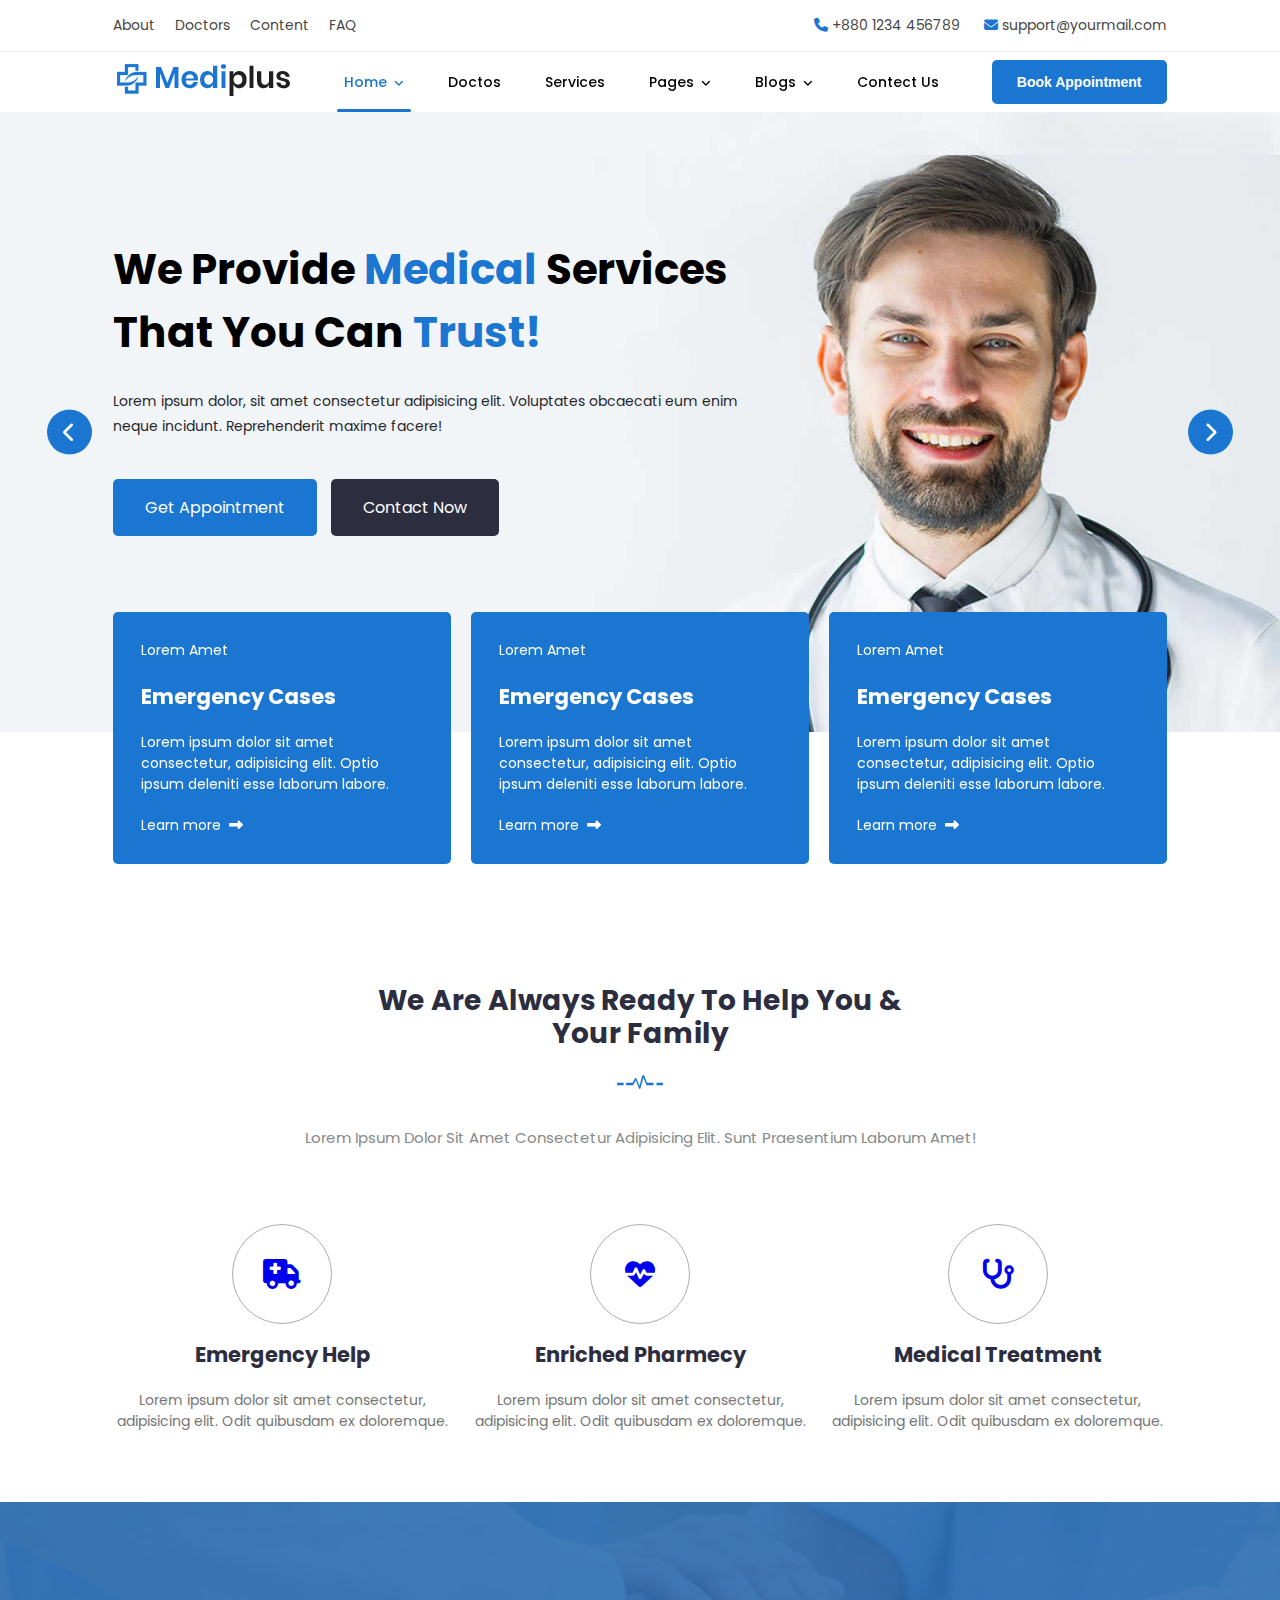
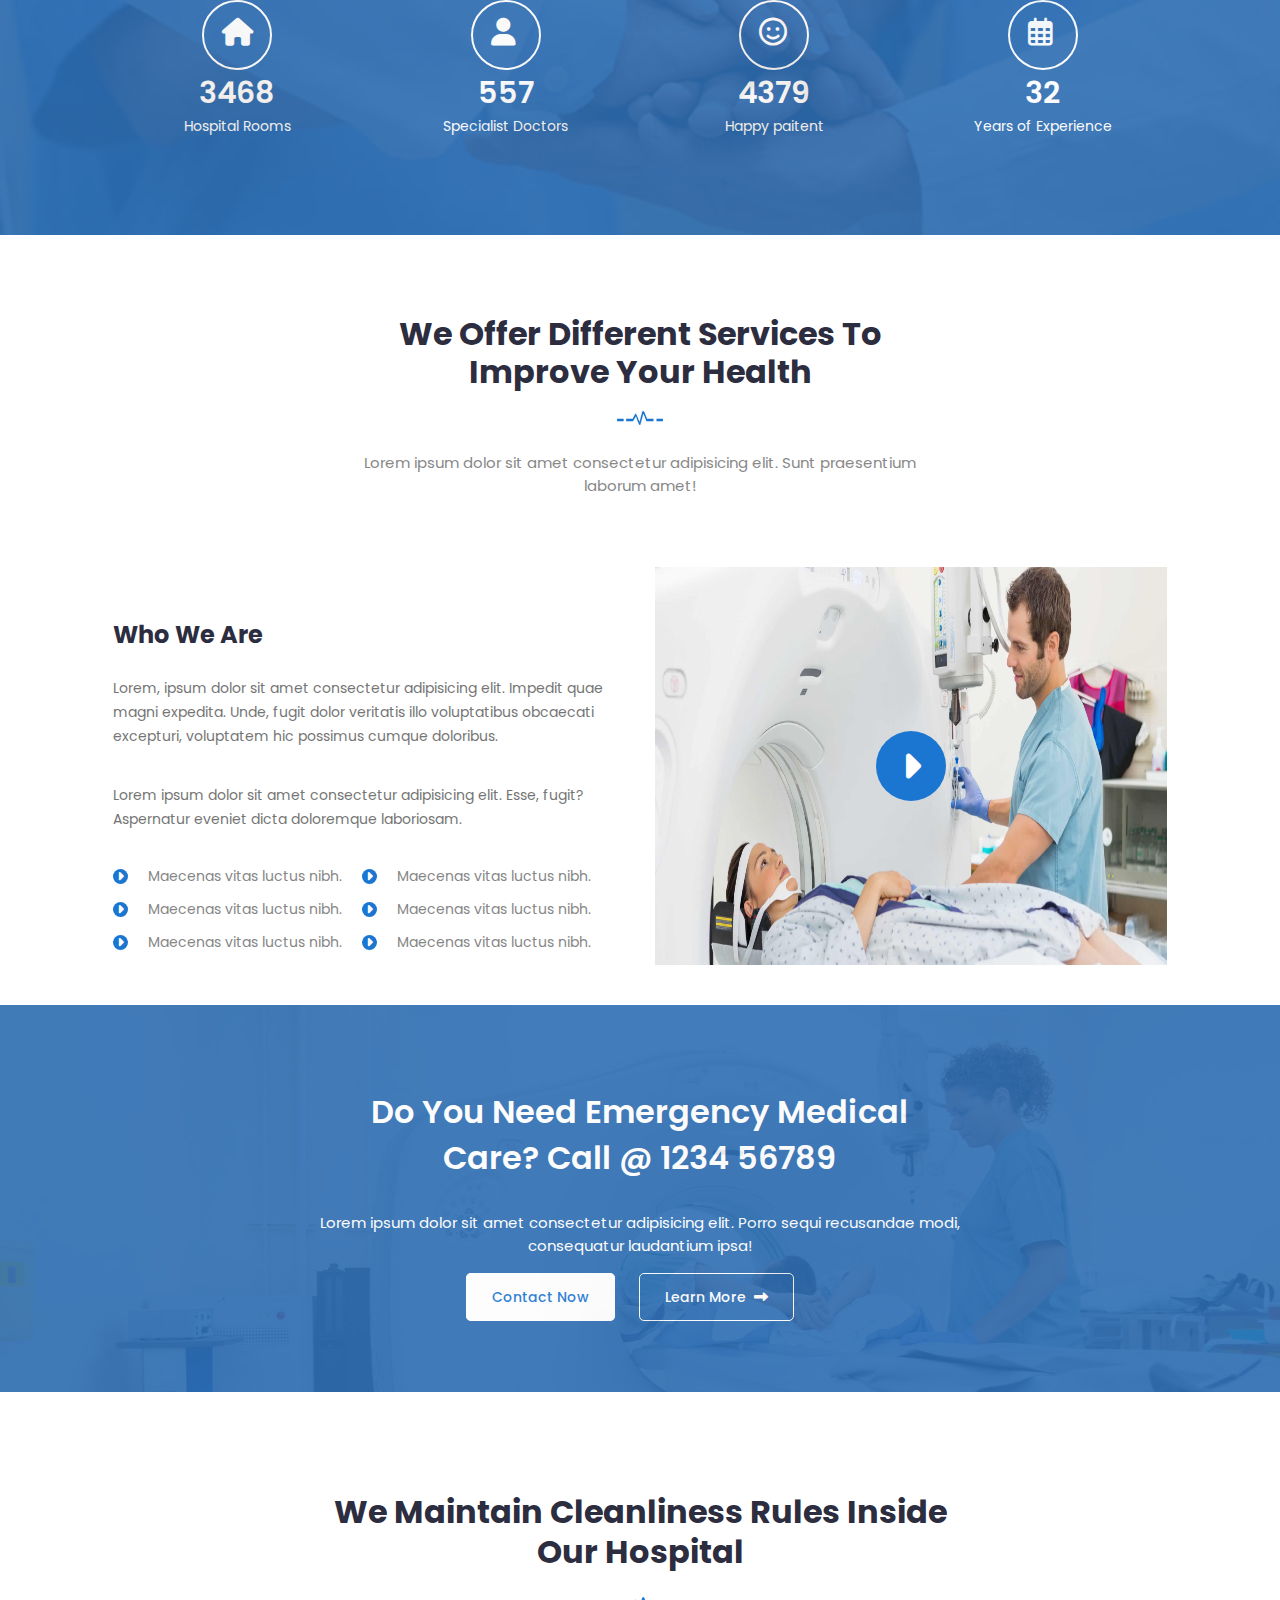
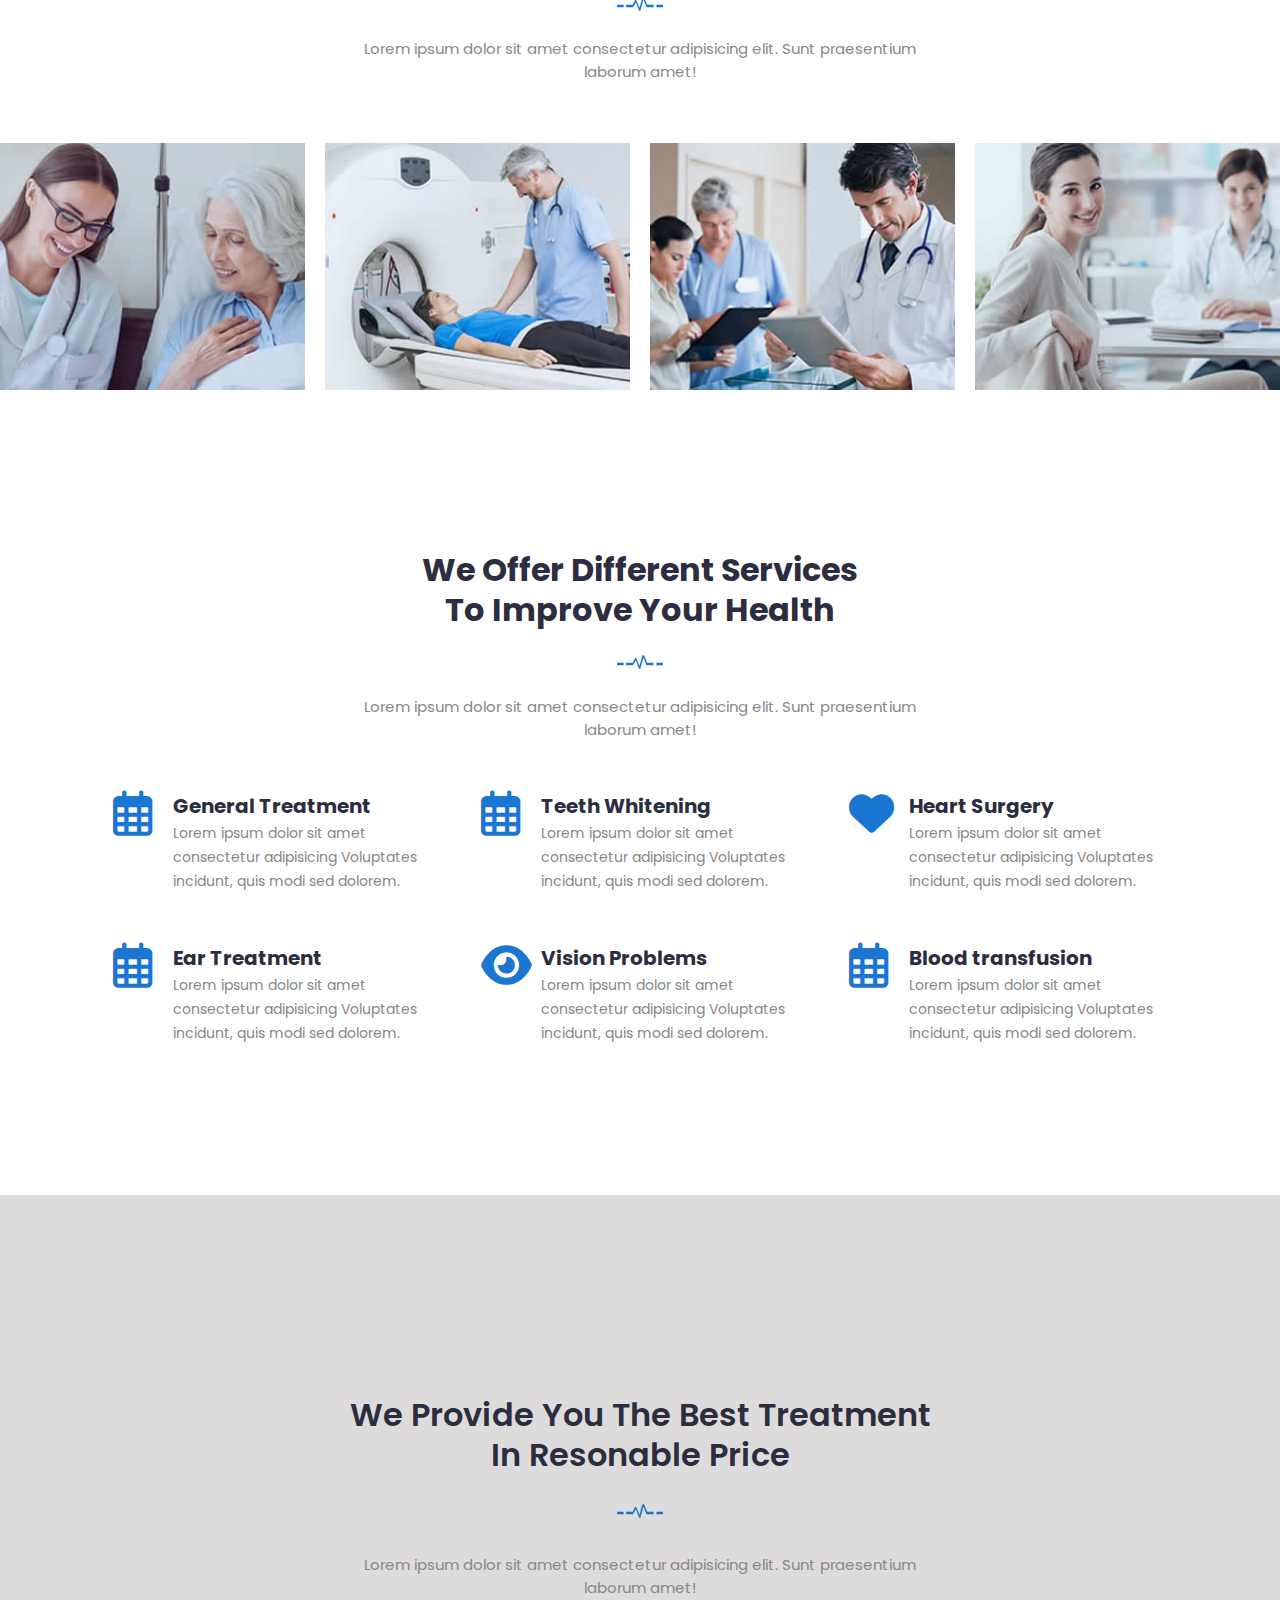
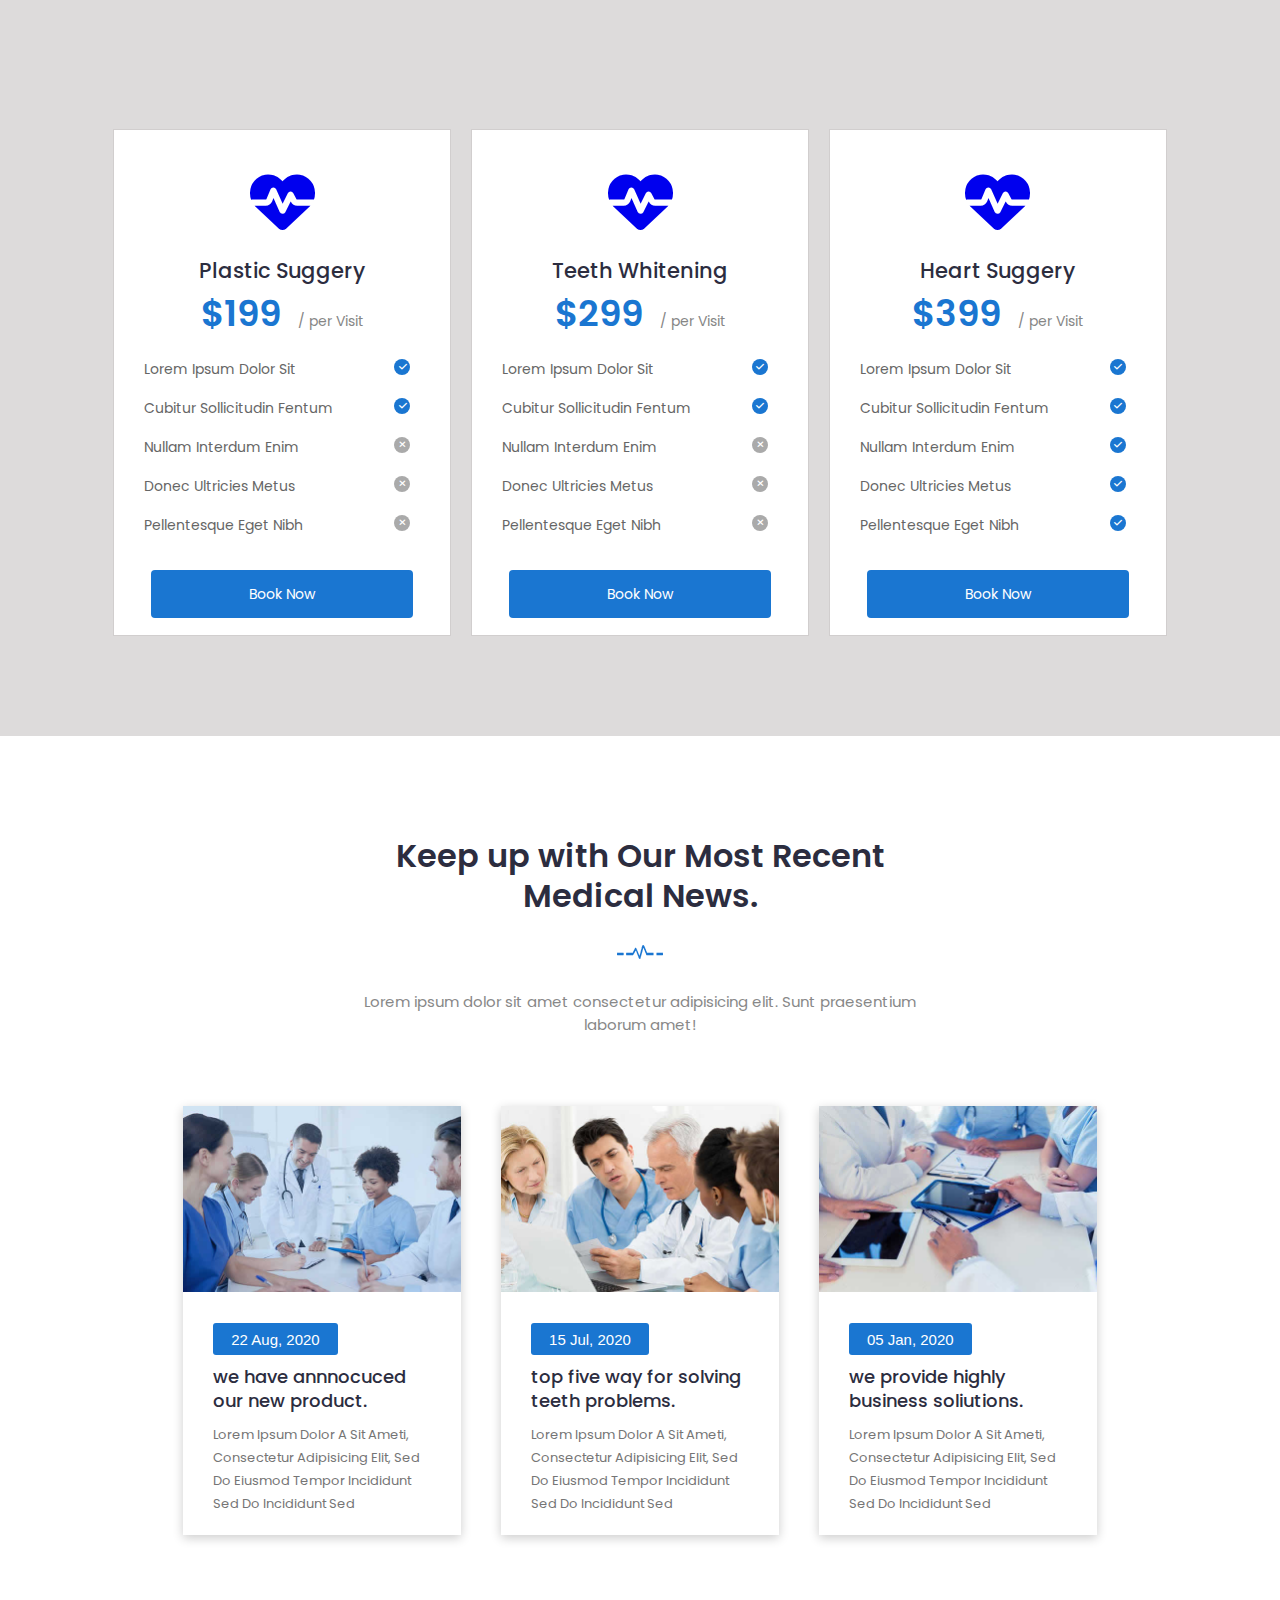
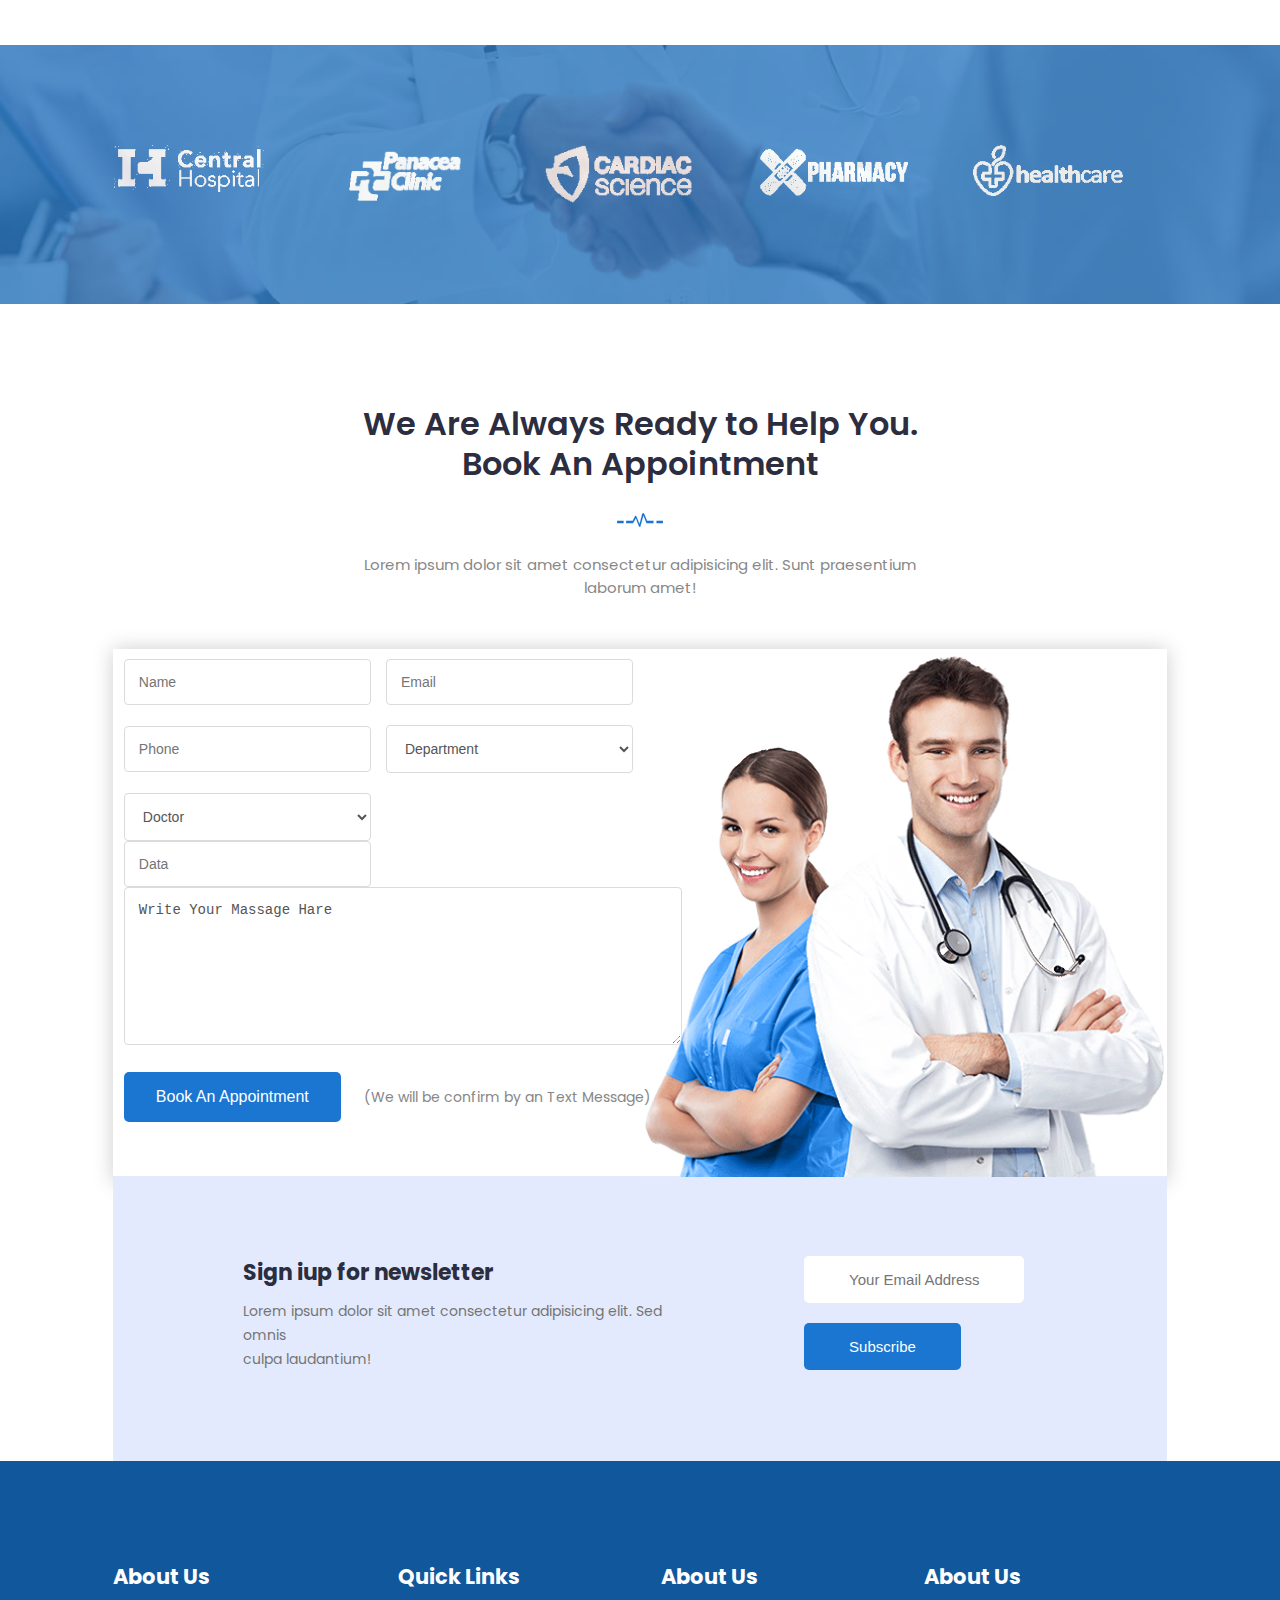
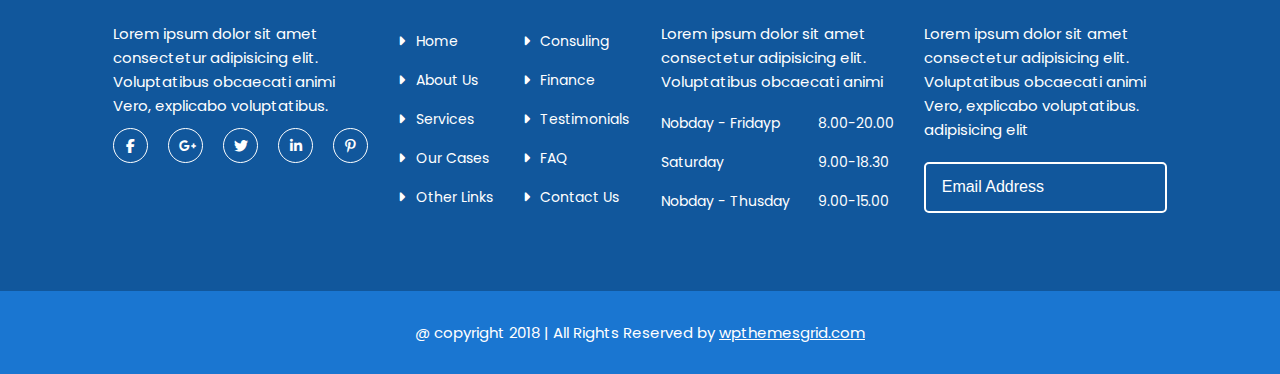
==== index.html @ 7f9b69b5 "i am create new website for clinic" ====
<!DOCTYPE html>
<html lang="en">

<head>
    <meta charset="UTF-8">
    <meta name="viewport" content="width=device-width, initial-scale=1.0">
    <title>Mediplus-Free Treetment</title>

    <link rel="icon" href="./image/favicon.png" >

    <link rel="stylesheet" href="https://cdnjs.cloudflare.com/ajax/libs/font-awesome/6.5.1/css/all.min.css">
    <link rel="stylesheet" href="./CSS/owl.carousel.min.css">
    <link rel="stylesheet" href="./CSS/owl.theme.default.min.css">
    <link
        href="https://fonts.googleapis.com/css2?family=Poppins:ital,wght@0,100;0,200;0,300;0,400;0,500;0,600;0,700;0,800;0,900;1,100;1,200;1,300;1,400;1,500;1,600;1,700;1,800;1,900&display=swap"
        rel="stylesheet">
    <link rel="stylesheet" href="./CSS/style.css">
    <link rel="stylesheet" href="./CSS/response.css">
</head>

<body>

    <!-- header-section-start -->
    <header>
        <div class="header-top">
            <div class="container">
                <div class="row _flexSpace">
                    <div class="all-link">
                        <ul>
                            <li><a href="javascript:void(0)">About</a></li>
                            <li><a href="javascript:void(0)">Doctors</a></li>
                            <li><a href="javascript:void(0)">Content</a></li>
                            <li><a href="javascript:void(0)">FAQ</a></li>
                        </ul>
                    </div>
                    <div class="all-link">
                        <a href="">
                            <i class="fa-solid fa-phone color"></i>
                            <span>
                                +880 1234 456789
                            </span>
                        </a>
                        <a href="">
                            <i class="fa-solid fa-envelope color"></i>
                            <span>
                                support@yourmail.com
                            </span>
                        </a>
                    </div>
                </div>
            </div>
        </div>
        <nav class="header-navigation">
            <div class="container">
                <div class="row _flexSpace">
                    <a href="/" class="header-logo">
                        <img src="./image/logo.png" alt="">
                    </a>
                    <ul>
                        <li>
                            <a class="active" href="#">Home <i class="fa-solid fa-angle-down"></i></a>
                            <ul class="dropdown">
                                <li><a href="index.html">Home Page 1</a></li>
                            </ul>
                        </li>
                        <li><a href="#">Doctos </a></li>
                        <li><a href="#">Services</a></li>
                        <li><a href="#">Pages <i class="fa-solid fa-angle-down"></i></a>
                            <ul class="dropdown">
                                <li><a href="error.html">404 Error</a></li>
                            </ul>
                        </li>
                        <li><a href="#">Blogs <i class="fa-solid fa-angle-down"></i></a>
                            <ul class="dropdown">
                                <li><a href="blog-ditails.html">Blog Drtails</a></li>
                            </ul>
                        </li>
                        <li><a href="./contact-page.html">Contect Us</a></li>
                    </ul>
                    <button class="header-btn">Book Appointment</button>
                </div>
            </div>
        </nav>
    </header>
    <!-- header-section-end -->
    <div class="owl-carousel owl-theme">
        <div class="slider-service item1">
            <div class="container">
                <div class="row">
                    <h1>We Provide <span>Medical</span> Services <br>That You Can <span>Trust!</span></h1>
                    <p>Lorem ipsum dolor, sit amet consectetur adipisicing elit. Voluptates obcaecati eum enim <br>neque
                        incidunt. Reprehenderit maxime facere!</p>
                    <a href="javascript:void(0)">Get Appointment</a>
                    <a href="javascript:void(0)" class="color">Contact Now</a>
                </div>
            </div>
        </div>
        <div class="slider-service item2">
            <div class="container">
                <div class="row">
                    <h1>We Provide <span>Medical</span> Services <br>That You Can <span>Trust!</span></h1>
                    <p>Lorem ipsum dolor, sit amet consectetur adipisicing elit. Voluptates obcaecati eum enim <br>neque
                        incidunt. Reprehenderit maxime facere!</p>
                    <a href="javascript:void(0)">Get Appointment</a>
                    <a href="javascript:void(0)" class="color">Contact Now</a>
                </div>
            </div>
        </div>
        <div class="slider-service item3">
            <div class="container">
                <div class="row">
                    <h1>We Provide <span>Medical</span> Services <br>That You Can <span>Trust!</span></h1>
                    <p>Lorem ipsum dolor, sit amet consectetur adipisicing elit. Voluptates obcaecati eum enim <br>neque
                        incidunt. Reprehenderit maxime facere!</p>
                    <a href="javascript:void(0)">Get Appointment</a>
                    <a href="javascript:void(0)" class="color">Contact Now</a>
                </div>
            </div>
        </div>

    </div>

    <!-- feature section start -->
    <div class="feature-section">
        <div class="container">
            <div class="row">
                <div class="feature-box-content">
                    <div class="feature-box">
                        <h4>Lorem Amet</h4>
                        <h2>Emergency Cases</h2>
                        <p>Lorem ipsum dolor sit amet consectetur, adipisicing elit. Optio ipsum deleniti esse laborum
                            labore.</p>
                        <a href="javascript:void(0)">Learn more &nbsp;<i class="fa-solid fa-right-long arrow"></i></a>
                    </div>
                    <div class="feature-box">
                        <h4>Lorem Amet</h4>
                        <h2>Emergency Cases</h2>
                        <p>Lorem ipsum dolor sit amet consectetur, adipisicing elit. Optio ipsum deleniti esse laborum
                            labore.</p>
                        <a href="javascript:void(0)">Learn more &nbsp;<i class="fa-solid fa-right-long arrow"></i></a>
                    </div>
                    <div class="feature-box">
                        <h4>Lorem Amet</h4>
                        <h2>Emergency Cases</h2>
                        <p>Lorem ipsum dolor sit amet consectetur, adipisicing elit. Optio ipsum deleniti esse laborum
                            labore.</p>
                        <a href="javascript:void(0)">Learn more &nbsp;<i class="fa-solid fa-right-long arrow"></i></a>
                    </div>
                </div>
            </div>
        </div>
    </div>
    <!-- feature section end -->


    <!-- emergency help content start -->
    <div class="emergency-help-content">
        <div class="container">
            <div class="help-content">
                <h1>we are always ready to help you & <br>your family</h1>
                <img src="./image/section-img.png" alt="">
                <p>Lorem ipsum dolor sit amet consectetur adipisicing elit. Sunt praesentium laborum amet!</p>
            </div>
            <div class="row">
                <div class="emergency-help">
                    <div class="circle-box">
                        <a href="javascript:void(0)"><i class="fa-solid fa-truck-medical"></i></a>
                        <div class="circle-content">
                            <h3>Emergency Help</h3>
                            <p>Lorem ipsum dolor sit amet consectetur, adipisicing elit. Odit quibusdam ex doloremque.
                            </p>
                        </div>

                    </div>
                    <div class="circle-box">
                        <a href="javascript:void(0)"><i class="fa-solid fa-heart-pulse"></i></i></a>
                        <div class="circle-content">
                            <h3>Enriched Pharmecy</h3>
                            <p>Lorem ipsum dolor sit amet consectetur, adipisicing elit. Odit quibusdam ex doloremque.
                            </p>
                        </div>
                    </div>
                    <div class="circle-box">
                        <a href="javascript:void(0)"><i class="fa-solid fa-stethoscope"></i></a>
                        <div class="circle-content">
                            <h3>Medical Treatment</h3>
                            <p>Lorem ipsum dolor sit amet consectetur, adipisicing elit. Odit quibusdam ex doloremque.
                            </p>
                        </div>
                    </div>
                </div>

            </div>
        </div>
    </div>
    <!-- emergency help content end -->


    <div class="number-content">
        <div class="overlay">
            <div class="container">
                <div class="row">
                    <div class="icon-number">
                      <div class="_text_center">
                        <div class="numbring">
                            <a href="javascript:void(0)"><i class="fa-solid fa-house"></i></a>
                        </div>
                        <div class="content">
                            <h2>3468</h2>
                            <p>Hospital Rooms</p>
                        </div>
                      </div>
                      <div class="_text_center" class="">
                        
                        <div class="numbring">
                            <a href="javascript:void(0)"><i class="fa-solid fa-user"></i></a>
                        </div>
                        <div class="content">
                            <h2>557</h2>
                            <p>Specialist Doctors</p>
                        </div>
                      </div>
                      <div class="_text_center" class="">
                        <div class="numbring">
                            <a href="javascript:void(0)"><i class="fa-regular fa-face-smile"></i></a>
                        </div>
                        <div class="content">
                            <h2>4379</h2>
                            <p>Happy paitent</p>
                        </div>
                    </div>
                    <div class="_text_center">
                        <div class="numbring">
                            <a href="javascript:void(0)"><i class="fa-regular fa-calendar-days"></i></a>
                        </div>
                        <div class="content">
                            <h2>32</h2>
                            <p>Years of Experience</p>
                        </div>
                    </div>
                    </div>
                </div>
            </div>
        </div>
    </div>


    <!-- Different Services start -->
    <div class="Different-Service">
        <div class="container">
            <div class="row">
                <div class="content-h1">
                    <h1>We Offer Different Services To <br>Improve Your Health</h1>
                    <img src="./image/section-img.png" alt="">
                    <p>Lorem ipsum dolor sit amet consectetur adipisicing elit. Sunt praesentium <br>laborum amet!</p>
                </div>
                <div class="Different-Service-content">
                    <div class="paragraph">
                        <h3>who we are</h3>
                        <p>Lorem, ipsum dolor sit amet consectetur adipisicing elit. Impedit quae magni expedita. Unde,
                            fugit dolor veritatis illo voluptatibus obcaecati excepturi, voluptatem hic possimus cumque
                            doloribus.</p>
                        <p>Lorem ipsum dolor sit amet consectetur adipisicing elit. Esse, fugit? Aspernatur eveniet
                            dicta doloremque laboriosam.</p>
                        <div class="video-icon">
                            <div class="icon-content">
                                <ul>
                                    <li><i class="fa fa-caret-right"></i>
                                        Maecenas vitas luctus nibh.
                                    </li>
                                    <li><i class="fa fa-caret-right"></i>
                                        Maecenas vitas luctus nibh.
                                    </li>
                                    <li><i class="fa fa-caret-right"></i>
                                        Maecenas vitas luctus nibh.
                                    </li>
                                </ul>
                            </div>
                            <div class="icon-content">
                                <ul>
                                    <li><i class="fa fa-caret-right"></i>
                                        Maecenas vitas luctus nibh.
                                    </li>
                                    <li><i class="fa fa-caret-right"></i>
                                        Maecenas vitas luctus nibh.
                                    </li>
                                    <li><i class="fa fa-caret-right"></i>
                                        Maecenas vitas luctus nibh.
                                    </li>
                                </ul>
                            </div>
                        </div>
                    </div>
                    <div class="image-video">
                        <img src="./image/video-bg.jpg" alt="">
                        <div class="play-button">
                            <a class="play_btn" href="javascript:void(0)">
                                <i class="fa fa-caret-right"></i>
                            </a>
                        </div>
                    </div>
                </div>
            </div>
        </div>
    </div>
    <!-- Different Services end -->


    <!-- medical care start -->
    <div class="medical-care">
        <div class="overlay">
            <div class="container">
                <div class="row">
                    <div class="medical-care-content">
                        <h1>do you need emergency medical <br>care? call @ 1234 56789</h1>
                        <p>Lorem ipsum dolor sit amet consectetur adipisicing elit. Porro sequi recusandae modi,
                            <br>consequatur laudantium ipsa!
                        </p>
                        <div class="button">
                            <a href="javascript:void(0)" class="btn">Contact Now</a>
                            <a href="javascript:void(0)" class="btn second">Learn More &nbsp;<i
                                    class="fa-solid fa-right-long arrow"></i></a>
                        </div>
                    </div>
                </div>
            </div>
        </div>
    </div>
    <!-- medical care end -->


    <!-- cleanliness rules start -->
    <div class="cleanliness-rule">
        <div class="row">
            <div class="content-h1">
                <h1>We Maintain Cleanliness Rules Inside <br>Our Hospital</h1>
                <img src="./image/section-img.png" alt="">
                <p>Lorem ipsum dolor sit amet consectetur adipisicing elit. Sunt praesentium <br>laborum amet!</p>
            </div>
            <div class="scrool-image">
                <div class="box-image">
                    <img src="./image/pf1.jpg" alt="">
                    <div class="image-hover">
                        <button>send me</button>
                    </div>
                </div>
                <div class="box-image">
                    <img src="./image/pf2.jpg" alt="">
                    <div class="image-hover">
                        <button>send me</button>
                    </div>
                </div>
                <div class="box-image">
                    <img src="./image/pf3.jpg" alt="">
                    <div class="image-hover">
                        <button>send me</button>
                    </div>
                </div>
                <div class="box-image">
                    <img src="./image/pf4.jpg" alt="">
                    <div class="image-hover">
                        <button>send me</button>
                    </div>
                </div>
            </div>
        </div>
    </div>
    <!-- cleanliness rules end -->


    <!-- health service start -->
    <div class="health-service">
        <div class="container">
            <div class="row">
                <div class="content-h1">
                    <h1>We Offer Different Services <br>To Improve Your Health</h1>
                    <img src="./image/section-img.png" alt="">
                    <p>Lorem ipsum dolor sit amet consectetur adipisicing elit. Sunt praesentium <br>laborum amet!</p>
                </div>
                <div class="genereal-info">
                    <div class="icons-info">
                        <a href="javascript:void(0)"><i class="fa-regular fa-calendar-days icon-size1"></i></a>
                        <div class="contant">
                        <h4>General Treatment</h4>
                        <p>Lorem ipsum dolor sit amet <br>consectetur adipisicing Voluptates <br> incidunt, quis modi
                            sed dolorem.</p>
                        </div>
                    </div>
                    <div class="icons-info">
                        <a href="javascript:void(0)"><i class="fa-regular fa-calendar-days icon-size2"></i></a>
                        <div class="contant">
                        <h4>Teeth Whitening</h4>
                        <p>Lorem ipsum dolor sit amet <br>consectetur adipisicing Voluptates <br> incidunt, quis modi
                            sed dolorem.</p>
                        </div>
                    </div>
                    <div class="icons-info">
                        <a href="javascript:void(0)"><i class="fa-solid fa-heart icon-size3"></i></a>
                        <div class="contant">
                        <h4>Heart Surgery</h4>
                        <p>Lorem ipsum dolor sit amet <br>consectetur adipisicing Voluptates <br> incidunt, quis modi
                            sed dolorem.</p>
                        </div>
                    </div>
          
           
                    <div class="icons-info">
                        <a href="javascript:void(0)"><i class="fa-regular fa-calendar-days icon-size1"></i></a>
                        <div class="contant">
                        <h4>Ear Treatment</h4>
                        <p>Lorem ipsum dolor sit amet <br>consectetur adipisicing Voluptates <br> incidunt, quis modi
                            sed dolorem.</p>
                        </div>
                    </div>
                    <div class="icons-info">
                        <a href="javascript:void(0)"><i class="fa-solid fa-eye icon-size2"></i></a>
                        <div class="contant">
                        <h4>Vision Problems</h4>
                        <p>Lorem ipsum dolor sit amet <br>consectetur adipisicing Voluptates <br> incidunt, quis modi
                            sed dolorem.</p>
                        </div>
                    </div>
                    <div class="icons-info">
                        <a href="javascript:void(0)"><i class="fa-regular fa-calendar-days icon-size3"></i></a>
                        <div class="contant">
                        <h4>Blood transfusion</h4>
                        <p>Lorem ipsum dolor sit amet <br>consectetur adipisicing Voluptates <br> incidunt, quis modi
                            sed dolorem.</p>
                        </div>
                    </div>
                </div>
            </div>
        </div>
    </div>
    <!-- health service end -->


    <!-- Resonable Price Start -->
    <div class="resonable-price">
        <div class="container">
            <div class="row">
                <div class="content-h1">
                    <h1>We Provide You The Best Treatment <br>In Resonable Price</h1>
                    <img src="./image/section-img.png" alt="">
                    <p>Lorem ipsum dolor sit amet consectetur adipisicing elit. Sunt praesentium <br>laborum amet!</p>
                </div>
                <div class="icon-price">
                    <div class="icon-price-content">
                        <a href="javascritp:void(0)"><i class="fa-solid fa-heart-pulse size"></i></a>
                        <h4>Plastic Suggery</h4>
                        <p>$199 <span>/ per Visit</span></p>
                        <div class="table-list">
                            <ul>
                                <li>Lorem Ipsum Dolor Sit <i class="fa-solid fa-check"></i></li>
                                <li>Cubitur sollicitudin fentum <i class="fa-solid fa-check"></i></li>
                                <li>Nullam interdum enim <i class="fa-solid fa-xmark crose"></i></li>
                                <li>Donec ultricies metus <i class="fa-solid fa-xmark crose"></i></li>
                                <li>Pellentesque eget nibh <i class="fa-solid fa-xmark crose"></i></li>
                            </ul>
                            <div class="table-button">
                                <a href="javascript:void(0)" class="btn">Book Now</a>
                            </div>
                        </div>

                    </div>
                    <div class="icon-price-content">
                        <a href="javascritp:void(0)"><i class="fa-solid fa-heart-pulse size"></i></a>
                        <h4>Teeth Whitening</h4>
                        <p>$299 <span>/ per Visit</span></p>
                        <div class="table-list">
                            <ul>
                                <li>Lorem Ipsum Dolor Sit <i class="fa-solid fa-check"></i></li>
                                <li>Cubitur sollicitudin fentum <i class="fa-solid fa-check"></i></li>
                                <li>Nullam interdum enim <i class="fa-solid fa-xmark crose"></i></li>
                                <li>Donec ultricies metus <i class="fa-solid fa-xmark crose"></i></li>
                                <li>Pellentesque eget nibh <i class="fa-solid fa-xmark crose"></i></li>
                            </ul>
                            <div class="table-button">
                                <a href="javascript:void(0)" class="btn">Book Now</a>
                            </div>
                        </div>
                    </div>
                    <div class="icon-price-content">
                        <a href="javascritp:void(0)"><i class="fa-solid fa-heart-pulse size"></i></a>
                        <h4>Heart Suggery</h4>
                        <p>$399 <span>/ per Visit</span></p>
                        <div class="table-list">
                            <ul>
                                <li>Lorem Ipsum Dolor Sit <i class="fa-solid fa-check"></i></li>
                                <li>Cubitur sollicitudin fentum <i class="fa-solid fa-check"></i></li>
                                <li>Nullam interdum enim <i class="fa-solid fa-check"></i></li>
                                <li>Donec ultricies metus <i class="fa-solid fa-check"></i></li>
                                <li>Pellentesque eget nibh <i class="fa-solid fa-check"></i></li>
                            </ul>
                            <div class="table-button">
                                <a href="javascript:void(0)" class="btn">Book Now</a>
                            </div>
                        </div>
                    </div>
                </div>
            </div>
        </div>
    </div>
    <!-- Resonable Price end -->


    <!-- Medical News Start -->
    <div class="medical-news">
        <div class="container">
            <div class="row">
                <div class="content-h1">
                    <h1>Keep up with Our Most Recent <br>Medical News.</h1>
                    <img src="./image/section-img.png" alt="">
                    <p>Lorem ipsum dolor sit amet consectetur adipisicing elit. Sunt praesentium <br>laborum amet!</p>
                </div>
                <div class="medical-report">
                    <div class="medical-report-content">
                        <img src="./image/blog1.jpg" alt="">
                        <button>22 Aug, 2020</button>
                        <h2><a href="javascritp:void(0)">we have annnocuced our new product.</a></h2>
                        <p>Lorem ipsum dolor a sit ameti, consectetur adipisicing elit, sed do eiusmod tempor incididunt
                            sed do incididunt sed</p>
                    </div>

                    <div class="medical-report-content">
                        <img src="./image/blog2.jpg" alt="">
                        <button>15 Jul, 2020</button>
                        <h2><a href="javascritp:void(0)">top five way for solving teeth problems.</a></h2>
                        <p>Lorem ipsum dolor a sit ameti, consectetur adipisicing elit, sed do eiusmod tempor incididunt
                            sed do incididunt sed</p>
                    </div>

                    <div class="medical-report-content">
                        <img src="./image/blog3.jpg" alt="">
                        <button>05 Jan, 2020</button>
                        <h2><a href="javascritp:void(0)">we provide highly business soliutions.</a></h2>
                        <p>Lorem ipsum dolor a sit ameti, consectetur adipisicing elit, sed do eiusmod tempor incididunt
                            sed do incididunt sed</p>
                    </div>
                </div>
            </div>
        </div>
    </div>
    <!-- Medical News end -->


    <!-- Content logo start -->
    <div class="content-logo">
        <div class="overlay">
            <div class="container">
                <div class="owl-carousel owl-theme">
                <div class="row">
                    <div class="client-logo">
                        <div class="logo">
                            <img src="./image/client1.png" alt="">
                        </div>
                        <div class="logo">
                            <img src="./image/client2.png" alt="">
                        </div>
                        <div class="logo">
                            <img src="./image/client3.png" alt="">
                        </div>
                        <div class="logo">
                            <img src="./image/client4.png" alt="">
                        </div>
                        <div class="logo">
                            <img src="./image/client5.png" alt="">
                        </div>
                    </div>
                    
                </div>
            </div>
            </div>
        </div>
    </div>
    <!-- Content logo end -->


    <!-- Appointment section start -->
    <div class="appointment-section">
        <div class="container">
            <div class="row">
                <div class="content-h1">
                    <h1>We Are Always Ready to Help You. <br>Book An Appointment</h1>
                    <img src="./image/section-img.png" alt="">
                    <p>Lorem ipsum dolor sit amet consectetur adipisicing elit. Sunt praesentium <br>laborum amet!</p>
                </div>
                <div class="input-section-content">
                   <div class="input-section">
                        <div class="half-input">
                                <input type="text" placeholder="Name" id="name">

                                <input type="email" placeholder="Email" id="email">
                        </div>
                       
                        <div class="half-input">
                            <input type="tel" placeholder="Phone">
                            <select>
                                <option disabled value="">Department</option>
                                <option value="">Department</option>
                                <option value="">Cradiac Clinic</option>
                                <option value="">Neurology</option>
                                <option value="">Dentistry</option>
                                <option value="">Gastroenterology</option>
                            </select>
                        </div>
                        <div class="half-input">
                            <select>
                                <option disabled value="">Doctor</option>
                                <option value="">Doctor</option>
                                <option value="">Dr. Akhter Hossain</option>
                                <option value="">Dr. Dery Alex</option>
                                <option value="">Dr. Jovis Karan</option>
                            </select>
                            <div class="grid">
                            <input type="dae" placeholder="Data">
                        </div>
                        <textarea name="" id="" cols="61" rows="8">Write Your Massage Hare</textarea>
                        <div class="button-text">
                            <button class="btn">Book An Appointment</button>
                            <p>(We will be confirm by an Text Message)</p>
                        </div>
                   </div>
                   
                </div>
                <div class="input-section image">
                    <img src="./image/contact-img.png" alt="">
                </div>
            </div>
        </div>
        <div class="newslatter">
            <div class="content">
                <h3>Sign iup for newsletter</h3>  
                <p>Lorem ipsum dolor sit amet consectetur adipisicing elit. Sed omnis <br>culpa laudantium!</p>
            </div>
            <div class="input-text">
                <button class="address">Your Email Address</button>
                <button class="subscribe">Subscribe</button>
            </div>
        </div>
    </div>
    <!-- Appointment section end -->


    <!-- footer section start -->
     <div class="footer-section">
        <div class="container">
            <div class="row">
                <div class="footer-content">
                    <div class="footer-links">
                        <h2>About Us</h2>
                        <p>Lorem ipsum dolor sit amet <br>consectetur adipisicing elit. <br> Voluptatibus obcaecati animi <br>Vero, explicabo voluptatibus.</p>
                        <div class="all-icons">
                        <a href="https://www.facebook.com/profile.php?id=100080013318284" target="_blank"><i class="fa-brands fa-facebook-f all-links"></i></a>
                        <a href="https://www.google.co.in/" target="_blank"><i class="fa-brands fa-google-plus-g all-links"></i></a>
                        <a href="https://twitter.com/home?lang=en" target="_blank"><i class="fa-brands fa-twitter all-links"></i></a>
                        <a href="#"><i class="fa-brands fa-linkedin-in all-links"></i></a>
                        <a href="#"><i class="fa-brands fa-pinterest-p all-links"></i></a>
                    </div>
                    </div>
                    <div class="footer-links">
                        <h2>Quick Links</h2>
                        <div class="flex-icon">
                        <ul>
                            <li><i class="fa fa-caret-right">&nbsp;&nbsp;&nbsp; </i>Home</li>
                            <li><i class="fa fa-caret-right">&nbsp;&nbsp;&nbsp; </i>About Us</li>
                            <li><i class="fa fa-caret-right">&nbsp;&nbsp;&nbsp; </i>Services</li>
                            <li><i class="fa fa-caret-right">&nbsp;&nbsp;&nbsp; </i>Our Cases</li>
                            <li><i class="fa fa-caret-right">&nbsp;&nbsp;&nbsp; </i>Other Links</li>
                        </ul>
                        <ul class="gap">
                            <li><i class="fa fa-caret-right">&nbsp;&nbsp;&nbsp; </i>Consuling</li>
                            <li><i class="fa fa-caret-right">&nbsp;&nbsp;&nbsp; </i>Finance</li>
                            <li><i class="fa fa-caret-right">&nbsp;&nbsp;&nbsp; </i>Testimonials</li>
                            <li><i class="fa fa-caret-right">&nbsp;&nbsp;&nbsp; </i>FAQ</li>
                            <li><i class="fa fa-caret-right">&nbsp;&nbsp;&nbsp; </i>Contact Us</li>
                        </ul>
                    </div>
                    </div>
                    <div class="footer-links">
                        <h2>About Us</h2>
                        <p>Lorem ipsum dolor sit amet <br>consectetur adipisicing elit. <br> Voluptatibus obcaecati animi</p>
                        <div class="price">
                            <ul>
                                <li>Nobday - Fridayp</li>
                                <li>Saturday</li>
                                <li>Nobday - Thusday</li>
                            </ul>
                            <ul>
                                <li>8.00-20.00</li>
                                <li>9.00-18.30</li>
                                <li>9.00-15.00</li>
                            </ul>
                        </div>
                    </div>
                    <div class="footer-links">
                        <h2>About Us</h2>
                        <p>Lorem ipsum dolor sit amet <br>consectetur adipisicing elit. <br> Voluptatibus obcaecati animi <br>Vero, explicabo voluptatibus. <br>adipisicing elit</p>
                        <div class="input-btn">
                            <input type="email" placeholder="Email Address">
                        </div>
                    </div>
                </div>
                </div>
            </div>
            <div class="copyright">
                @ copyright 2018 | All Rights Reserved by  <span>wpthemesgrid.com</span>
            </div>
     </div>
    <!-- footer section end -->









    <script src="https://ajax.googleapis.com/ajax/libs/jquery/3.7.1/jquery.min.js"></script>
    <script src="./js/owl.carousel.min.js"></script>
    <script>


function inputCheck(){
    var name = document.getElementById('name').value;
    var text = document.getElementById('name-error');
    if(name == ''){
        document.getElementById('name-error').innerHTML = "name is required";            
    }else{
        document.getElementById('name-error').innerHTML = "";            
    }
};

document.getElementById('name').addEventListener('blur',inputCheck);
document.getElementById('name').addEventListener('keyup',inputCheck);
        $('.owl-carousel').owlCarousel({
            loop: true,
            margin: 10,
            autoplay:true,
            autoplaytimeout: 1000,
            nav: true,
            dots: false,
            navText: ["<i class='fa fa-chevron-left'></i>", "<i class='fa fa-chevron-right'></i>"],
            responsive: {
                0: {
                    items: 1
                },
                600: {
                    items: 1
                },
                1000: {
                    items: 1
                }
            }
        })
    </script>
    <script src="./js/main.js"></script>
</body>

</html>
---- CSS/style.css ----
*{
    margin: 0;
    padding: 0;
    box-sizing: border-box;
}
._text_center{
    text-align: center;
}
body{
    font-family: "Poppins", sans-serif;
    font-size: 14px;
}
._flex{
    display: flex;
    justify-content: center;
    align-items: center;
}
._flexSpace{
    display: flex;
    justify-content: space-between;
    align-items: center;
}
li{
    list-style: none;
}
a{
    text-decoration: none;
}
.container{
    width: 82.3%;
    margin: 0 auto;
}

/* header-section-start */
header .header-top{
    width: 100%;
    padding: 15px 0;
    border-bottom: 1px solid #eee;
}

header  .header-top  ul{
    display: flex;
    gap: 20px;
}
header  .header-top  ul li a{
    color: rgb(71, 70, 70);
    font-size: 14px;
}
header  .header-top .row ul li a:hover{
    color: #1A76D1;
    position: relative;
}

header  .header-top .row .all-link a{
    font-size: 14px;
    font-weight:normal;
}
header  .header-top .row .all-link a .color{
    margin-left: 20px;
    color: #1A76D1;
}
header  .header-top .row .all-link a span{
    color:rgb(71, 70, 70) ;
}

header .header-navigation{
    width: 100%;
    position: relative;
    z-index: 2;
}
header .header-navigation .row{
    position: sticky;
    top: 0px;
}
header .header-navigation .row ul{
    display: flex;
    align-items: center;
    gap: 30px;
}

header .header-navigation  ul li{
    position: relative;
    transition: .5s linear;

}
header .header-navigation  ul li a{
    color: black;
    position: relative;
    padding: 1.4em .5em;
    font-weight: 500;
    display: inline-block;
}
header .header-navigation  ul li a i{
    font-size: 11px;
    padding-left: .3em;
}
header .header-navigation  ul li a::after{
    position: absolute;
    content: '';
    bottom:0;
    left: 0;
    width: 0;
    height: 3px;
    border-radius: 5px;
    background-color: #1A76D1;
    transition: .5s;
}
header .header-navigation  ul li a.active:after,
header .header-navigation  ul li a:hover:after{
    width: 100%;
}
header .header-navigation  ul li a.active,
header .header-navigation .row ul li a:hover{
    color: #1A76D1;
}
header .header-navigation .row .header-btn{
    font-size: 14px;
    padding: 1em 1.8em;
    border: none;
    background: #1A76D1;
    color: #fff;
    border-radius: 5px;
    font-weight: 600;
}

/* dropdown */
header .header-navigation  ul li .dropdown{
    position: absolute;
    top: 100%;
    left: 0;
    width: 135px;
    background: white;
    padding: 0 .5em;
    border-left: 3px solid #2889E4;
    box-shadow: 0 0 10px rgba(0, 0, 0, .1);
    transition: .1s linear;
    transform-origin: 0 0 0;
    display: block;
    -webkit-transition: all 0.3s ease 0s;
    transition: all 0.3s ease 0s;
    transform: scaleY(0.2);
    opacity: 0;
    visibility: hidden;
}
header .header-navigation  ul li:hover  .dropdown{
    opacity: 1;
    visibility: visible;
    transform: scaleY(1);
}
header .header-navigation  ul li .dropdown a{
    padding: .7em 0;
    color: gray;
}
header .header-navigation  ul li .dropdown a:hover:after{
    width: 0;
}
header .header-navigation .row .header-btn:hover{
    background: #2C2D3F;
}
/* header-section-end */


/* slider-section-start */
.slider-service.item1{
    background-image: url(../image/slider3.jpg);
}
.slider-service.item2{
    background-image: url(../image/slider2.jpg);
}
.slider-service.item3{
    background-image: url(../image/slider.jpg);
}
.slider-service{
 width: 100%;
 background-repeat: no-repeat;
 background-size: cover;
 background-position: top;
 padding: 9em 0 14em;
 position: relative;
}
.owl-nav{
    position: absolute;
    width: 100%;
    top: 50%;
    transform: translateY(-50%);
    display: flex;
    justify-content: space-between;
    padding: 0 3em ;
}
.owl-nav .owl-next,
.owl-nav .owl-prev{
    width: 45px  !important;
    height: 45px !important;
    border-radius: 100%  !important;
    background-color: #1A76D1 !important;
    color: white !important;
    font-size: 20px !important;
    display: flex !important;
    justify-content: center !important;
    align-items: center  !important;
}
.owl-nav .owl-next:hover,
.owl-nav .owl-prev:hover{
    background-color: #2C2D3F !important;
}
.owl-nav .owl-next span,
.owl-nav .owl-prev span{
    margin-bottom: 4px;
}
.slider-service .row h1{
    font-size:42px;
    font-weight: bold;
}
.slider-service .row h1 span{
    color: #1A76D1;
}
.slider-service .row p{
    padding: 25px 0;
    line-height: 25px;
    color: #26262b;
}
.slider-service .row a{
    font-size: 16px;
    background: #1A76D1;
    padding: 1em 2em;
    color: #fff;
    border-radius: 5px;
    margin-top:15px;
    display: inline-block;
}
.slider-service .row a:hover{
    background: #2C2D3F;
}
.slider-service .row a.color{
    background-color: #2C2D3F;
    margin-left: 10px;
}
.slider-service .row a.color:hover{
    background:#1A76D1 ;
}
/* slider-section-end */


/* feature section start */
.feature-section{
    width: 100%;
    position: relative;
    z-index: 2;
    transform: translateY(-120px);
}
.feature-section .feature-box-content{
    display: grid;
    grid-template-columns: repeat(3, 1fr);
    gap: 20px;
}
.feature-section .feature-box{
    border-radius:5px;
    background: #1A76D1;
    padding: 2em;
    transition: all .3s linear;
}
.feature-section .feature-box:hover{
    box-shadow: 0 18px 16px -15px #1A76D1;
    transform: translateY(-10px);
}
.feature-section .feature-box h4{
    color: #fff;
    font-weight: normal;
}
.feature-section .feature-box h2{
    color: #fff;
    margin-top: 20px;
}
.feature-section .feature-box p{
   color: #fff;
   margin-top: 20px;
}
.feature-section .feature-box a{
    margin-top: 20px;
    color: white;
    display: inline-block;
    position: relative;
    transition: all .3s linear;
}
.feature-section .feature-box a::after{
    position: absolute;
    content: '';
    bottom: 0;
    left: 0;
    width: 0%;
    height: 1px;
    background-color: white;
    transition: all .3s linear;

}
.feature-section .feature-box a:hover:after{
    width: 100%;
}
.feature-section .feature-box a.arrow{
    font-size: 14px;
}


.emergency-help-content{
    width: 100%;
}
.emergency-help-content .help-content{
    text-align: center;
    text-transform: capitalize;
    color: #2C2D3F;
    line-height: 33px;
}
.emergency-help-content .help-content img{
    margin-top: 20px;
}
.emergency-help-content .help-content p{
    font-size: 15px;
    color: #888;
    margin-top: 15px;
}
.emergency-help-content .emergency-help{
    padding:5em 0;
    display: grid;
    grid-template-columns: repeat(3,1fr);
    gap: 20px;
}
.emergency-help-content .emergency-help .circle-box {
    text-align: center;
    display: flex;
    justify-content: center;
    flex-direction: column;
    align-items: center;
}
.emergency-help-content .emergency-help .circle-box:hover a{
    background: #1A76D1;
    color: #fff;
    border: transparent;
}
.emergency-help-content .emergency-help .circle-box a{
    width: 100px;
    height: 100px;
    border: 1px solid rgb(175, 171, 171);
    border-radius: 100%;
    display: flex;
    justify-content: center;
    align-items: center;
    font-size: 30px;
}
.emergency-help-content .emergency-help .circle-box .circle-content h3{
    color: #2C2D3F;
   margin-top: 15px;
   font-size: 21px;
}
.emergency-help-content .emergency-help .circle-box .circle-content p{
    margin-top: 20px;
    color: #757575;
    font-size: 14px;
}



.number-content{
    width: 100%;
    background: url("../image/bread-bg.jpg");
    background-repeat: no-repeat;
    background-size: cover;
    
}
.number-content .overlay{
    padding: 7em 0;
    height: 100%;
    width: 100%;
    background: #2E6EB3;
    opacity: .9;
}
.number-content .icon-number{
    width: 100%;
    display: grid;
    grid-template-columns: repeat(4,1fr);
    gap: 20px;
}
.number-content .icon-number .content h2{
    color: #fff;
    font-size: 30px;
    font-weight: 600;
}
.number-content .icon-number .content p{
    color: #fff;
}
.number-content .icon-number .numbring{
    width: 70px;
    height: 70px;
    border-radius: 100%;
    border: 2px solid #fff;
    position: relative;
    margin: 0 auto;
    /* margin-left: 30px; */
}
.number-content .icon-number .numbring a{
        color: #fff;
        font-size: 28px;
        position: absolute;
        top: 10px;
        left: 18px;
}
.number-content .icon-number .numbring:hover{
    background: #fff;
}
.number-content .icon-number .numbring:hover a{
    color: #1A76D1;
}


/* Different Services start */
.Different-Service{
    width: 100%;
    padding-top: 80px;
}
.Different-Service .content-h1 {
    text-align: center;
}
.Different-Service .content-h1 h1{
    color: #2C2D3F;
    font-size: 32px;
    line-height: 38px;
}
.Different-Service .content-h1 img{
    margin-top:15px;
}
.Different-Service .content-h1 p{
    font-size: 15px;
    color: #888;
    margin-top: 15px;
}
.Different-Service .Different-Service-content{
    width: 100%;
    display: grid;
    grid-template-columns: repeat(2,1fr);
    margin-top: 5em;
    gap: 30px;
}

.Different-Service .Different-Service-content .paragraph h3{
    font-size: 24px;
    color: #2C2D3F;
    text-transform: capitalize;
    margin-top: 50px;
    margin-bottom: 24px;
}
.Different-Service .Different-Service-content .paragraph p{
    font-size: 14px;
    color: #757575;
    line-height: 24px;
    font-weight: 400;
    margin-bottom: 35px;
}
.Different-Service .Different-Service-content .paragraph .video-icon{
    display: flex;
    gap: 20px;
}
.Different-Service .Different-Service-content .paragraph .video-icon .icon-content li{
    color: #868686;
    margin-bottom: 12px;
}
.Different-Service .Different-Service-content .paragraph .video-icon .icon-content li i{
    height: 15px;
    width: 15px;
    line-height: 15px;
    text-align: center;
    background: #1a76d1;
    color: #fff;
    font-size: 13px;
    border-radius: 100%;
    margin-right: 16px;
}
.Different-Service .Different-Service-content .image-video{
    position: relative;
}
.Different-Service .Different-Service-content .image-video img{
    width: 100%;
    height: 100%;
}
.Different-Service .Different-Service-content .image-video .play-button {
    position: absolute;
    left: 50%;
    top: 50%;
    transform: translate(-50%,-50%);
    transition: .3s linear;
}
.Different-Service .Different-Service-content .image-video .play-button:hover{
    transform:translate(-50%,-50%) scale(1.1);
}
.Different-Service .Different-Service-content .image-video .play-button a{
    display: inline-block;
}
.Different-Service .Different-Service-content .image-video .play-button a i{
    position: relative;
    z-index: 2;
}

@keyframes waves {
    0% {
      transform: scale(1);
      opacity: 0;
    }
    50% {
      opacity: 0.9;
    }
    100% {
      transform: scale(1.8);
      opacity: 0;
    }
  }
.Different-Service .Different-Service-content .image-video .play-button a::after,
.Different-Service .Different-Service-content .image-video .play-button a::before{
    position: absolute;
    top: 0;
    left: 0;
    content: '';
    width: 100%;
    height: 100%;
    background-color: #fff;
    border-radius: 100%;
    z-index: 1;
    -webkit-animation: waves 3s ease-in-out infinite;
    animation: waves 1.5s ease-in-out infinite;
    opacity: 0;
}
  
  .Different-Service .Different-Service-content .image-video .play-button a::before{
    -webkit-animation-delay: 0s;
    animation-delay: 0s;
  }
  
  .Different-Service .Different-Service-content .image-video .play-button a::after{
    -webkit-animation-delay: .75s;
    animation-delay: .75s;
  }

.Different-Service .Different-Service-content .image-video .play-button a{
    text-align: center;
    font-size: 40px;
    color: #fff;
}
.Different-Service .Different-Service-content .image-video .play-button a i{
    width: 70px;
    height: 70px;
    line-height: 70px;
    border-radius: 100%;
    background: #1A76D1;
    cursor: pointer;
}
/* Different Services end */


/* medical care start */
.medical-care{
    background: url("../image/call-bg.jpg");
    background-repeat: no-repeat;
    background-size: cover;
    margin-top: 40px;
}
.medical-care .overlay{
    width: 100%;
    height: 100%;
    padding: 6em;
    background: #2E6EB3;
    opacity: .9;
}
.medical-care .overlay .medical-care-content h1{
    text-align: center;
    color: #fff;
    text-transform: capitalize;
    font-size: 32px;
    font-weight: 600;
    line-height: 46px;
}
.medical-care .overlay .medical-care-content p{
    text-align: center;
    color: #fff;
    margin: 30px 0px;
    font-size: 15px;
}
.medical-care .overlay .medical-care-content .button{
text-align: center;
}
.medical-care .overlay .medical-care-content .btn{
    text-align: center;
    background: #fff;
    margin-right: 20px;
    font-weight: 500;
    border: 1px solid #fff;
    color: #1A76D1;
    padding: 13px 25px;
   font-size: 14px;
   border-radius: 5px;
}
.medical-care .overlay .medical-care-content .btn:hover{
    border: 1px solid #fff;
    color: #fff;
    background: transparent;
}
.medical-care .overlay .medical-care-content .second{
    border: 1px solid #fff;
    color: #fff;
    background: transparent;
    color: #fff !important;
    border-radius: 5px;
}
.medical-care .overlay .medical-care-content .second:hover{
    background: #fff;
}
/* medical care end */


/* cleanliness rules start */
.cleanliness-rule{
    width: 100%;
    padding-top: 100px;
}
.cleanliness-rule .content-h1{
    text-align: center;
}
.cleanliness-rule .content-h1 h1{
    font-size: 32px;
    line-height: 40px;
    color: #2C2D3F;
}
.cleanliness-rule .content-h1 img{
    margin-top: 20px;
}
.cleanliness-rule .content-h1 p{
    margin-top: 15px;
    font-size: 15px;
    color: #888;
}
.cleanliness-rule .scrool-image{
   width: 100%;
   display: grid;
   grid-template-columns: repeat(4,1fr);
   gap: 20px;
}
.cleanliness-rule .scrool-image .box-image{
    width: 100%;
    background: gray;
    margin:60px 0;
    position: relative;
}
.cleanliness-rule .scrool-image .box-image .image-hover{
position: absolute;
top: 0;
left: 0;
height: 100%;
width: 100%;
background-color: rgba(16, 91, 165,.5);
display: flex;
justify-content: center;
align-items: center;
visibility: hidden;
opacity: 0;
transition: all  .2s linear;
}
.cleanliness-rule .scrool-image .box-image:hover .image-hover{
    visibility: visible;
    opacity: 1;
}
.cleanliness-rule .scrool-image .box-image img{
    width: 100%;
    height: 100%;
}
.cleanliness-rule .scrool-image .box-image button{
    padding:.6em 2em;
    font-size: 18px;
    border: 1px solid transparent;
    border-radius: 5px;
    color: #1A76D1;
}
.cleanliness-rule .scrool-image .box-image button:hover{
    background: #26262b;
    color: #ffff;
    cursor: pointer;
}
/* cleanliness rules end */


/* health service start */
.health-service{
    width: 100%;
    padding: 100px 0;
}
.health-service .content-h1{
    text-align: center;
}
.health-service .content-h1 h1{
    font-size: 32px;
    line-height: 40px;
    color: #2C2D3F;
}
.health-service .content-h1 img{
    margin-top: 20px;
}
.health-service .content-h1 p{
    margin-top: 15px;
    font-size: 15px;
    color: #888;
}
.health-service  .genereal-info{
    width: 100%;
    padding: 50px 0px;
    display: grid;
    position: relative;
    grid-template-columns: repeat(3,1fr);
    gap: 50px;
}
.health-service  .genereal-info a .icon-size1{
    font-size: 45px;
    color: #1a76d1;
    position: absolute;
}
.health-service  .genereal-info h4{ 
    font-size: 20px;
    color: #2C2D3F;
}
.health-service  .genereal-info h4:hover{
    color: #1A76D1;
    cursor: pointer;
}
.health-service  .genereal-info p{ 
    line-height: 24px;
    color: #868686;
}
.health-service  .genereal-info a .icon-size2{
    font-size: 45px;
    color: #1a76d1;
    position: absolute;
}
.health-service  .genereal-info a .icon-size3{
    font-size: 45px;
    color: #1a76d1;
    position: absolute;
}
.health-service  .genereal-info .contant{
    margin-left: 60px;
}
/* health service end */


/* Resonable Price Start */
.resonable-price{
    width: 100%;
    background: #dddbdb;
    padding:100px 0;
}
.resonable-price .content-h1{
    text-align: center;
    padding: 100px 0;
}
.resonable-price .content-h1 h1{
    font-size: 32px;
    line-height: 40px;
    color: #2C2D3F;
    margin-bottom: 24px;
    font-weight: 600;
}
.resonable-price .content-h1 img{
    margin-bottom: 24px;
}
.resonable-price .content-h1 p{
    font-size: 15px;
    color: #888;
}
.resonable-price .icon-price{
    width: 100%;
    display: grid;
    grid-template-columns: repeat(3,1fr);
    gap: 20px;
}
.resonable-price .icon-price .icon-price-content{
    width: 100%;
    background: #fff;
    border: 1px solid rgb(209, 206, 206);
    text-align: center;
    margin-top: 30px;
}
.resonable-price .icon-price .icon-price-content a .size{
    font-size: 65px;
    margin: 15px 0;
    padding: 25px 35px 30px 35px;
}
.resonable-price .icon-price .icon-price-content h4{
    font-size: 21px;
    font-weight: 500;
    color: #2C2D3F;
    margin-top: -25px;
}
.resonable-price .icon-price .icon-price-content p{
    font-size: 36px;
  font-weight: 600;
  color: #1a76d1;
}
.resonable-price .icon-price .icon-price-content p span{
    display: inline-block;
  font-size: 14px;
  font-weight: 400;
  color: #868686;
  margin-left: 8px;
}
.resonable-price .icon-price .icon-price-content .table-list li{
    position: relative;
    text-align: left;
    font-weight: 400;
    font-size: 14px;
    color: #666;
    text-transform: capitalize;
    margin: 18px 0px 18px 30px;
}
.resonable-price .icon-price .icon-price-content .table-list i{
    font-size: 9px;
  text-align: center;
  margin-right: 40px;
  position: absolute;
  right: 0;
  height: 16px;
  width: 16px;
  line-height: 16px;
  text-align: center;
  color: #fff;
  background: #1a76d1;
  border-radius: 100%;
  padding-left: 1px;
}
.resonable-price .icon-price .icon-price-content .table-list .crose{
    font-size: 9px;
    background: #aaaaaa;
    font-weight: bold;
}
.resonable-price .icon-price .icon-price-content .table-list .table-button{
    padding: 30px;
}
.resonable-price .icon-price .icon-price-content .table-list .table-button a.btn{
    background: #1A76D1;
    color: #fff;
    padding:1em 7em;
    border-radius: 4px;
}
.resonable-price .icon-price .icon-price-content .table-list .table-button a.btn:hover{
    background: #2C2D3F;
}
/* Resonable Price end */


/* Medical News Start */
.medical-news{
    width: 100%;
    padding: 100px 0 0;
}
.medical-news .content-h1{
    text-align: center;
}
.medical-news .content-h1 h1{
    font-size: 32px;
    line-height: 40px;
   font-weight: 600;
   margin-bottom: 24px;
   color: #2C2D3F;
}
.medical-news .content-h1 img{
    margin-bottom: 20px;
}
.medical-news .content-h1 p{
    font-size: 15px;
   color: #888;
}
.medical-news .medical-report{
    width: 100%;
    display: grid;
    grid-template-columns: repeat(3,1fr);
    gap: 40px;
    padding: 70px ;
}
.medical-news .medical-report .medical-report-content{
    width:100%;
    box-shadow: 0 3px 10px rgba(0, 0, 0, 0.2);
}
.medical-news .medical-report .medical-report-content img{
    width: 100%;
}
.medical-news .medical-report .medical-report-content button{
   font-size: 15px;
   font-weight: 400;
   background: #1A76D1;
   color: #fff;
   padding:.5em 1.2em;
   border-radius: 3px;
   border: none;
   margin:25px 30px 0 ;
}
.medical-news .medical-report .medical-report-content h2{
    font-size: 18px;
    font-weight: 600;
    margin-bottom: 10px;
    line-height: 24px;
    margin:10px 30px 0 ;
}
.medical-news .medical-report .medical-report-content h2 a{
    color: #2C2D3F;
    font-weight: 500;
}
.medical-news .medical-report .medical-report-content h2 a:hover{
    color: #1A76D1;
}
.medical-news .medical-report .medical-report-content p{
    font-weight: 400;
    text-transform: capitalize;
    font-size: 13px;
    line-height: 23px;
    color: #757575;
    margin:10px 30px 0 ;
    margin-bottom: 20px;
}
/* Medical News End */


/* Content logo start */
.content-logo{
    width: 100%;
    background: url("../image/client-bg.jpg");
    background-repeat: no-repeat;
    background-size: cover;
    background-position: center;
    margin: 40px 0 0;
}
.content-logo .overlay{
    background: #307BC4;
    opacity: .8;
    padding: 100px 0;
}
.content-logo .overlay .client-logo{
    width: 100%;
    display: grid;
    grid-template-columns: repeat(5,1fr);
    gap: 20px;
}
.content-logo .overlay .client-logo .logo img{
   width: 150px;

}
/* Content logo end */


/* Appointment section start */
.appointment-section{
    width: 100%;
    padding: 100px 0 0px;
}
.appointment-section .content-h1{
    text-align: center;
}
.appointment-section .content-h1 h1{
    font-size: 32px;
    font-weight: 600;
    color: #2C2D3F;
    line-height: 40px;
    margin-bottom: 24px;
}
.appointment-section .content-h1 p{
    font-size: 15px;
    color: #888;
    margin-top: 15px;    
}
.appointment-section .input-section-content{
    width: 100%;
    margin: 50px 0;
    display: flex;
}
.appointment-section .input-section-content .input-section{
    width: 100%;
    /* display: grid;
    grid-template-columns: repeat(2,1fr); */
}
.appointment-section .input-section-content .input-section .half-input{
    width: 100%;
    padding: 10px 0;
}
.appointment-section .input-section-content .input-section .half-input select,
.appointment-section .input-section-content .input-section .half-input input{
   width: 47%;
   padding: 1em;
   margin-left: 2%;
   border: none;
   border: 1px solid #dddada;
   font-size: 14px;
   color: #555;
   font-weight: 400;
   border-radius: 4px;
}
.appointment-section .input-section-content .input-section .half-input select{
    background: transparent;
}
.appointment-section .input-section-content .input-section textarea{
    border: none;
    border: 1px solid #dddada;
    font-size: 14px;
    color: #555;
    padding: 1em;
    margin-left: 2%;
    font-weight: 400;
    border-radius: 4px;
}
.appointment-section .input-section-content .input-section .button-text{
    width: 100%;
   display: grid;
   grid-template-columns: repeat(2,1fr);
   gap: 20px;
}
.appointment-section .input-section-content .input-section .button-text button.btn{
    margin-top: 20px;
    font-size: 16px;
    color: #fff;
    background: #1A76D1;
    border: none;
    border-radius: 5px;
}
.appointment-section .input-section-content .input-section .button-text button.btn:hover{
    background-color: #2C2D3F;
}
.appointment-section .input-section-content .input-section .button-text p{
    margin-top: 20px;
    color: #868686;
}
.appointment-section .input-section-content .input-section img{
    width: 100%;
}
.appointment-section .newslatter{
    width: 100%;
    padding: 80px 0;
    background: #e3eafd;
    margin-top: -57px;
    display: flex;
}
.appointment-section .newslatter .content h3{
    margin: 0 130px;
    font-size: 22px;
    color: #2C2D3F;
}
.appointment-section .newslatter p{
    margin: 10px 130px;
    color: #757575;
    line-height: 24px;
    font-weight: 400;
}
/* .appointment-section .newslatter .input-text{
    display: flex;
    display: inline-block;
} */
.appointment-section .newslatter .input-text button.address{
    padding: 1em 3em;
    border: none;
    background: white;
    color: #757575;
    font-size: 15px;
    border-radius: 5px;
    margin-bottom: 20px;
}
.appointment-section .newslatter .input-text button.subscribe{
    padding: 1em 3em;
    border: none;
    background: #1A76D1;
    color: #fff;
    font-size: 15px;
    border-radius: 5px;
}
.appointment-section .newslatter .input-text button.subscribe:hover{
    background-color: #2C2D3F;
    cursor: pointer;
}
/* Appointment section end */


/* footer section start */
.footer-section{
    width: 100%;
    background: #11579c;
}
.footer-section .footer-content{
    width: 100%;
    padding: 100px 0 0;
    display: grid;
    grid-template-columns: repeat(4,1fr);
    gap: 30px;
}
.footer-section .footer-content .footer-links h2{
    color: #fff;
    margin-bottom: 30px;
}
.footer-section .footer-content .footer-links p{
    color: #fff;
    line-height: 24px;
    font-size: 15px;
}
.footer-section .footer-content .footer-links .all-icons{
   display: grid;
   grid-template-columns: repeat(5,1fr);
   gap: 20px;
   margin-top: 10px;
}
.footer-section .footer-content .footer-links .all-icons a{
    color: #fff;
    text-align: center;
}
.footer-section .footer-content .footer-links .all-icons a:hover{
    color: #176ABC;
}
.footer-section .footer-content .footer-links .all-icons a .all-links{
    width:35px;
    height:35px;
    padding: 10px;
    border: 1px solid #fff;
    border-radius: 100%;
}
.footer-section .footer-content .footer-links .all-icons a .all-links:hover{
    background-color: #fff;
}
.footer-section .footer-content .footer-links .flex-icon{
    display: flex;
}
.footer-section .footer-content .footer-links li{
    color: #fff;
    padding: 9px 0;
}
.footer-section .footer-content .footer-links li i{
    color: #fff;
}
.footer-section .footer-content .footer-links .flex-icon .gap{
    margin-left: 30px;
}
.footer-section .footer-content .footer-links .price{
    display: flex;
    justify-content: space-between;
    padding: 10px 0;
}
.footer-section .footer-content .footer-links .input-btn{
    margin-top: 20px;
}
.footer-section .footer-content .footer-links .input-btn input{
    padding: .9em 1em;
    font-size: 16px;
    background: #11579C;
    border: none;
    border: 2px solid #fff;
    border-radius: 5px;
}
.footer-section .footer-content .footer-links .input-btn input::placeholder{
    color: white;
}
.footer-section .footer-content .footer-links .input-btn button.paper-plan{
   width: 50px;
   height: 50px;
   padding: 1.1em;
   margin-left: -10px;
   display: inline-block;
   border: none;
   border-radius:0 5px 5px 0;
}
.footer-section .footer-content .footer-links .input-btn button i{
    font-size: 20px;
    color: #176ABC;
}
.footer-section .copyright{
    width: 100%;
    background: #1A76D1;
    text-align: center;
    margin-top: 60px;
    padding: 2em;
    color: #fff;
    font-size: 15px;
}
.footer-section .copyright span{
    text-decoration: underline;
    cursor: pointer;
}
/* footer section end */




/* contact section start */
.contact-section{
    width: 100%;
    position: relative;
    background: url(../image/blockqoute-bg.jpg);
    background-repeat: no-repeat;
    background-size: cover;
}
.contact-section .overlay{
    width: 100%;
    height: 100%;
    background: #2B7ECF;
    padding: 120px 0;
    opacity: .8;
}
.contact-section .overlay .contact-image{
    text-align: center;
}
.contact-section .overlay .contact-image h1{
    margin-top: -30px;
    color: #fff;
   font-size: 38px;
   font-weight: 700;
}
.contact-section .overlay .contact-image .contact-list ul{
    display: flex;
    margin: 1em 33em;
    gap: 20px;
    gap: 20px;
    justify-content: center;
}
.contact-section .overlay .contact-image .contact-list ul li{
    color: #fff;
    font-size: 16px;
}
.contact-section .overlay .contact-image .contact-list ul li a{
    color: #fff;
    font-size: 16px;
    transition: all 0.3s ease;
}
.contact-section .overlay .contact-image .contact-list ul li a:hover{
    color: black;
}

/* contact section end */



/* Appointment section start */
.appointment-section{
    width: 100%;
    padding: 100px 0 0px;
}
.appointment-section .content-h1{
    text-align: center;
}
.appointment-section .content-h1 h1{
    font-size: 32px;
    font-weight: 600;
    color: #2C2D3F;
    line-height: 40px;
    margin-bottom: 24px;
}
.appointment-section .content-h1 p{
    font-size: 15px;
    color: #888;
    margin-top: 15px;    
}
.appointment-section .input-section-content{
    width: 100%;
    box-shadow: 0 0 20px rgba(0, 0, 0, 0.2);
    margin: 50px 0;
    display: flex;

}
.appointment-section .input-section-content .input-section{
    width: 50%;
}
.appointment-section .input-section-content .input-section h1{
    font-size: 32px;
    color: #333;
    font-weight: 600;
    line-height: 27px;
    text-transform: capitalize;
    margin:1.5em 10px 12px;
    padding-bottom: 20px;
}
.appointment-section .input-section-content .input-section p{
    font-size: 14px;
  color: #333;
  font-weight: 400;
  text-align: left;
  margin:0 10px 50px;
}
.appointment-section .input-section-content .input-section .half-input{
    width: 100%;
    padding: 10px 0;
}
.appointment-section .input-section-content .input-section .half-input select,
.appointment-section .input-section-content .input-section .half-input input{
   width: 47%;
   padding: 1em;
   margin-left: 2%;
   border: none;
   border: 1px solid #dddada;
   font-size: 14px;
   color: #555;
   font-weight: 400;
   border-radius: 4px;
}
.appointment-section .input-section-content .input-section .half-input select{
    background: transparent;
}
.appointment-section .input-section-content .input-section textarea{
    border: none;
    border: 1px solid #dddada;
    font-size: 14px;
    color: #555;
    padding: 1em;
    margin-left: 2%;
    font-weight: 400;
    border-radius: 4px;
}
.appointment-section .input-section-content .input-section .button-text{
    width: 100%;
    display: flex;
    justify-content: space-between;
    margin-left: 2%;
    align-items: center;
    margin-top: 1.5em;
}
.appointment-section .input-section-content .input-section .button-text button.btn{
    padding: 1em 2em;
    font-size: 16px;
    border: none;
    background: #1A76D1;
    color: #fff;
    border-radius: 5px;
    margin: 0;
}
.appointment-section .input-section-content .input-section form{
    margin:30px 20px;
}
.appointment-section .input-section-content .input-section form input,
.appointment-section .input-section-content .input-section form label{
    cursor: pointer;
}.appointment-section .input-section-content .input-section .button-text button.btn:hover{
    background-color: #2C2D3F;
}
.appointment-section .input-section-content .input-section .button-text p{
    margin: 0;

    color: #868686;
}
.appointment-section .input-section-content .input-section-image img{
    margin:80px 20px;
}
.appointment-section .input-section-content .input-section #name-error{
    margin-left: 12px;
  left: 20px;
  color: red;
  font-size: 12px;
}
/* Appointment section end */


/* basic section start */
.basic-information{
    width: 100%;
    padding:10px 0 100px;
}
.basic-information .basic-contant{
    width: 100%;
    display: flex;
    gap: 20px;
}
.basic-information .basic-contant .box-contant{
    width: 33.5%;
    height: 150px;
    background:#1A76D1 ;
    border-radius: 8px;
}
.basic-information .basic-contant .box-contant i{
    font-size: 20px;
   
}
.basic-information .basic-contant .box-contant h3{
    margin: 40px 80px 0;
    font-size: 20px;
    color: #fff;
}
.basic-information .basic-contant .box-contant p{
    margin: 5px 80px;
    color: #fff;
}

/* basic section end */
---- CSS/response.css ----
/* desktop responsive */
@media screen and (max-width:1399px) {
    
}

@media screen and (max-width:1199px) {
    header .header-navigation .row ul{
        display: none;
    }
    .slider-service{
        padding: 7em 0 14em;
    }
    .slider-service .row h1{
        font-size:36px;
    }
}

@media screen and (max-width:991px) {
    .feature-section .feature-box-content{
        grid-template-columns: repeat(2, 1fr);
    }
    .Different-Service .Different-Service-content{
        grid-template-columns: repeat(1, 1fr);        
    }
    .footer-section .footer-content{
        grid-template-columns: repeat(2, 1fr); 
    }
    .footer-section .footer-content .footer-links .all-icons{
        grid-template-columns: repeat(3, 1fr); 
    }
    .content-logo .overlay .client-logo{
        grid-template-columns: repeat(3, 1fr); 
    }
    .emergency-help-content .emergency-help{
        grid-template-columns: repeat(2, 1fr); 
    }
    .health-service  .genereal-info{
        grid-template-columns: repeat(2, 1fr); 
    }
    .resonable-price .icon-price{
        grid-template-columns: repeat(2, 1fr); 
      
    }
    .resonable-price .icon-price .icon-price-content .table-list .table-button{
        padding: 20px;
    }
    .resonable-price .icon-price .icon-price-content .table-list .table-button a.btn{
        padding: .7em 1.8em;
    }
    .cleanliness-rule .scrool-image{
        grid-template-columns: repeat(3, 1fr); 
    }
    .medical-news .medical-report{
        grid-template-columns: repeat(2, 1fr); 
    }
}

@media screen and (max-width:767px) {
    .feature-section .feature-box-content{
        grid-template-columns: repeat(1, 1fr);
    }
    .number-content .icon-number{
        grid-template-columns: repeat(2, 1fr);        
    }
    .footer-section .footer-content{
        grid-template-columns: repeat(1, 1fr); 
    }
    .footer-section .footer-content .footer-links .all-icons{
        grid-template-columns: repeat(2, 1fr); 
    }
    .content-logo .overlay .client-logo{
        grid-template-columns: repeat(2, 1fr); 
    }
    .emergency-help-content .emergency-help{
        grid-template-columns: repeat(1, 1fr); 
    }
    .health-service  .genereal-info{
        grid-template-columns: repeat(1, 1fr); 
        text-align: center;
    }
    .health-service  .genereal-info .contant{
        margin-top: 50px;
    }
    .resonable-price .icon-price{
        grid-template-columns: repeat(1, 1fr); 
       gap: 20px;
    }
    .resonable-price .icon-price .icon-price-content .table-list .table-button{
        padding: 20px;
    }
    .resonable-price .icon-price .icon-price-content .table-list .table-button a.btn{
        padding: .7em 2.5em;
    }
    .cleanliness-rule .scrool-image{
        grid-template-columns: repeat(2, 1fr); 
    }
    .medical-news .medical-report{
        grid-template-columns: repeat(1, 1fr); 
    }
}

@media screen and (max-width:575px) {
    .content-logo .overlay .client-logo{
        grid-template-columns: repeat(1, 1fr); 
    }
    .cleanliness-rule .scrool-image{
        grid-template-columns: repeat(1, 1fr); 
    }
}
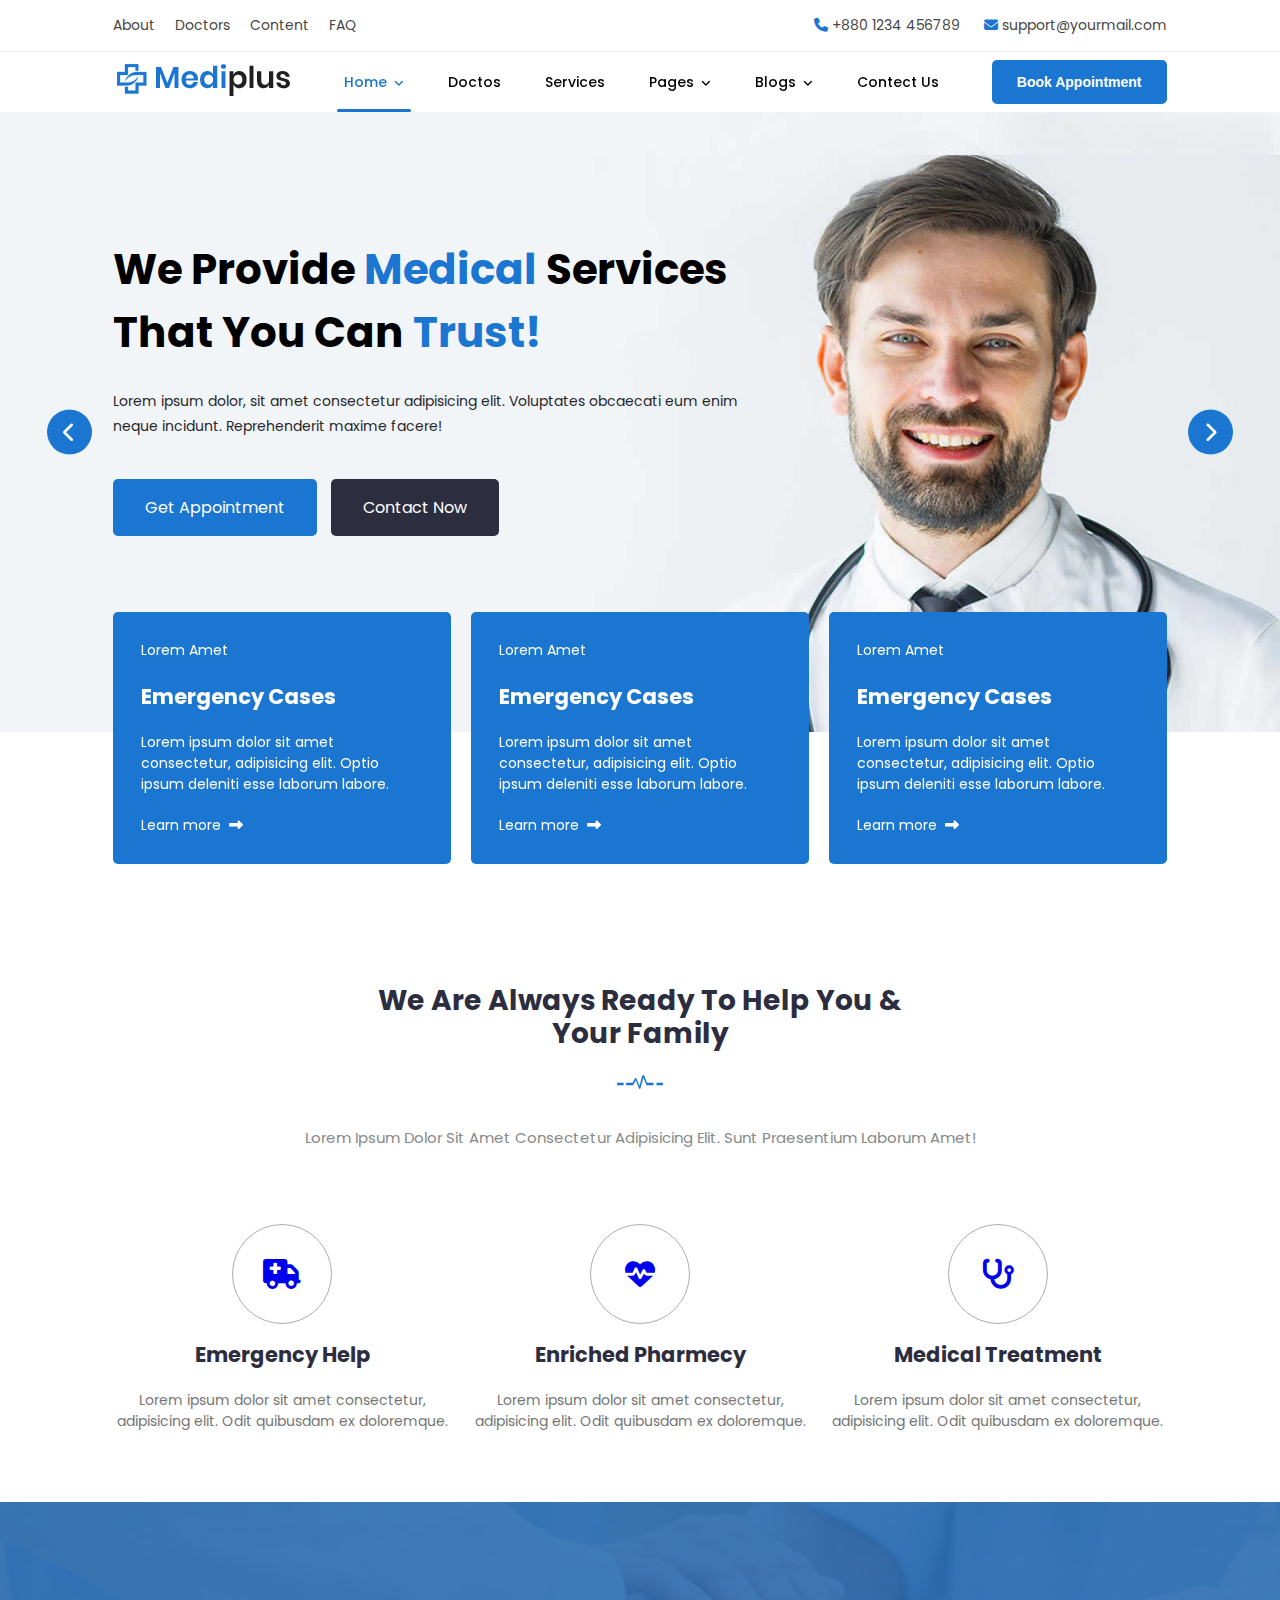
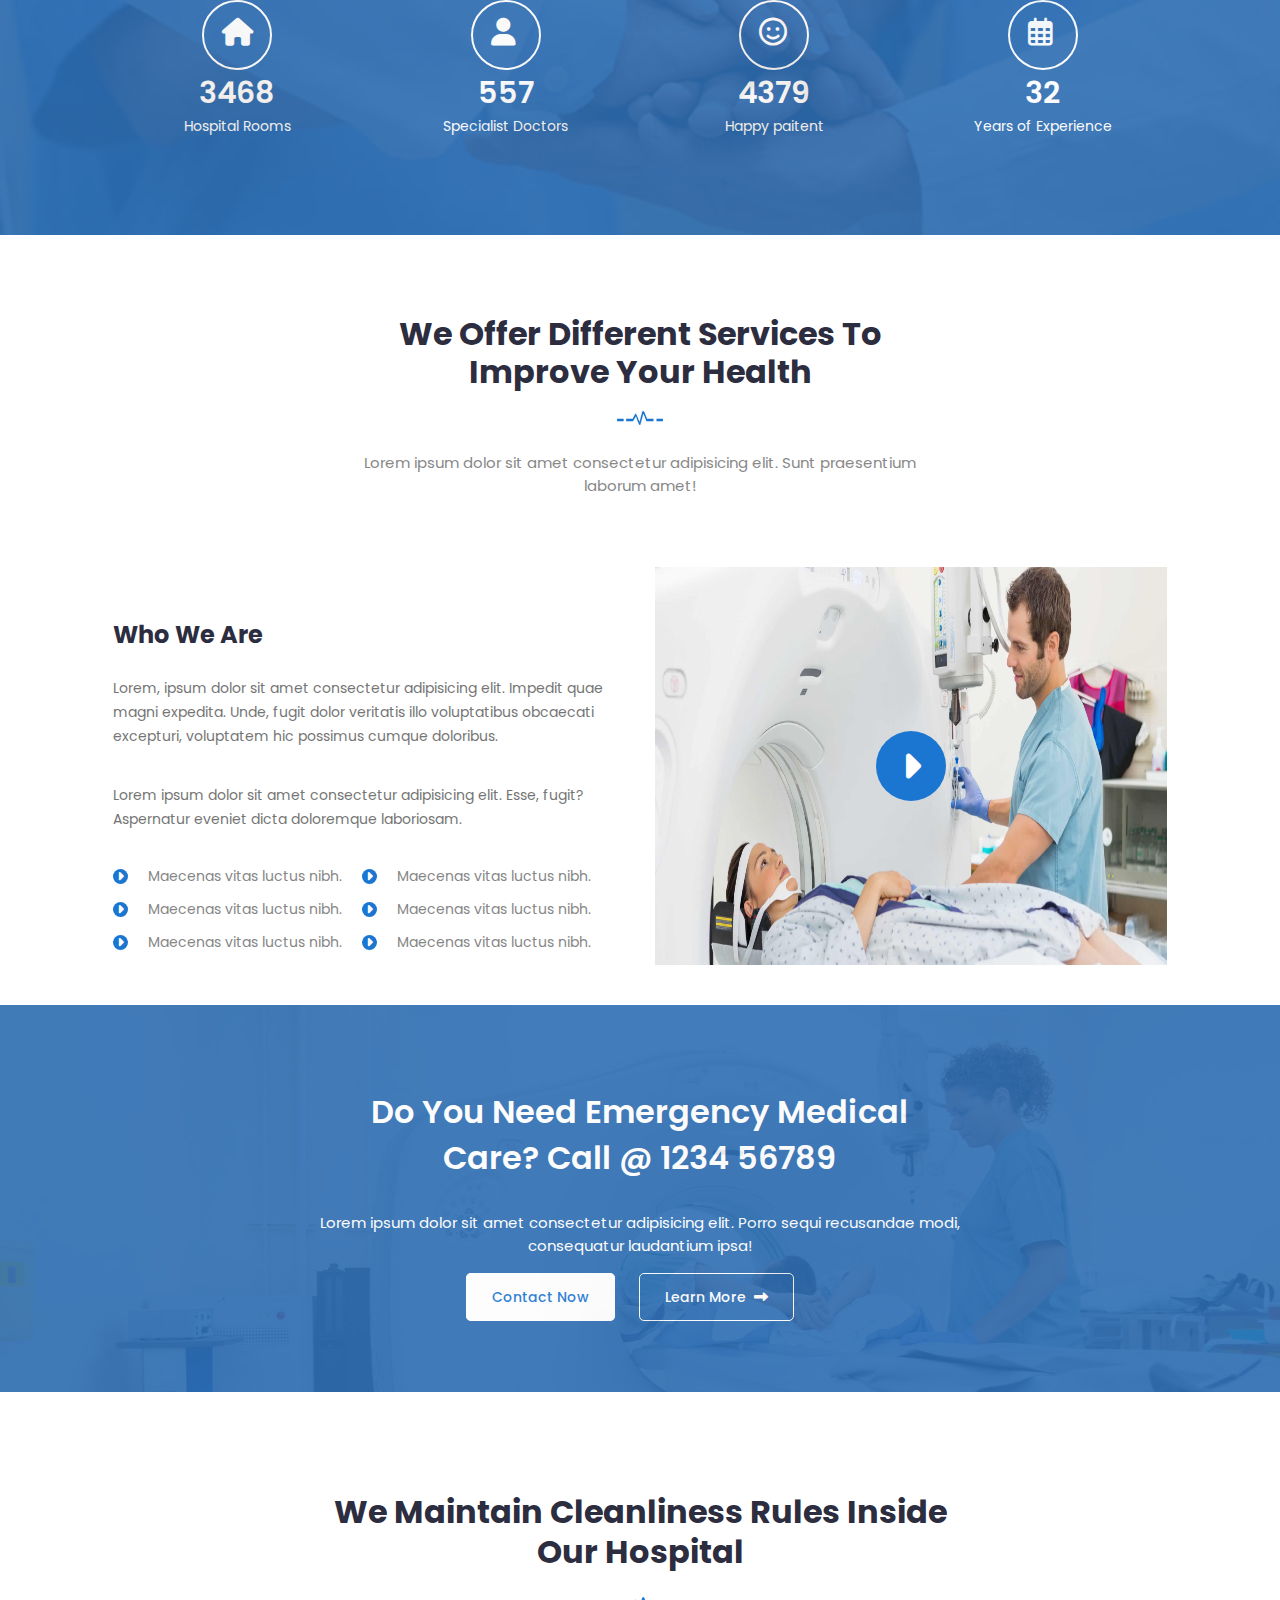
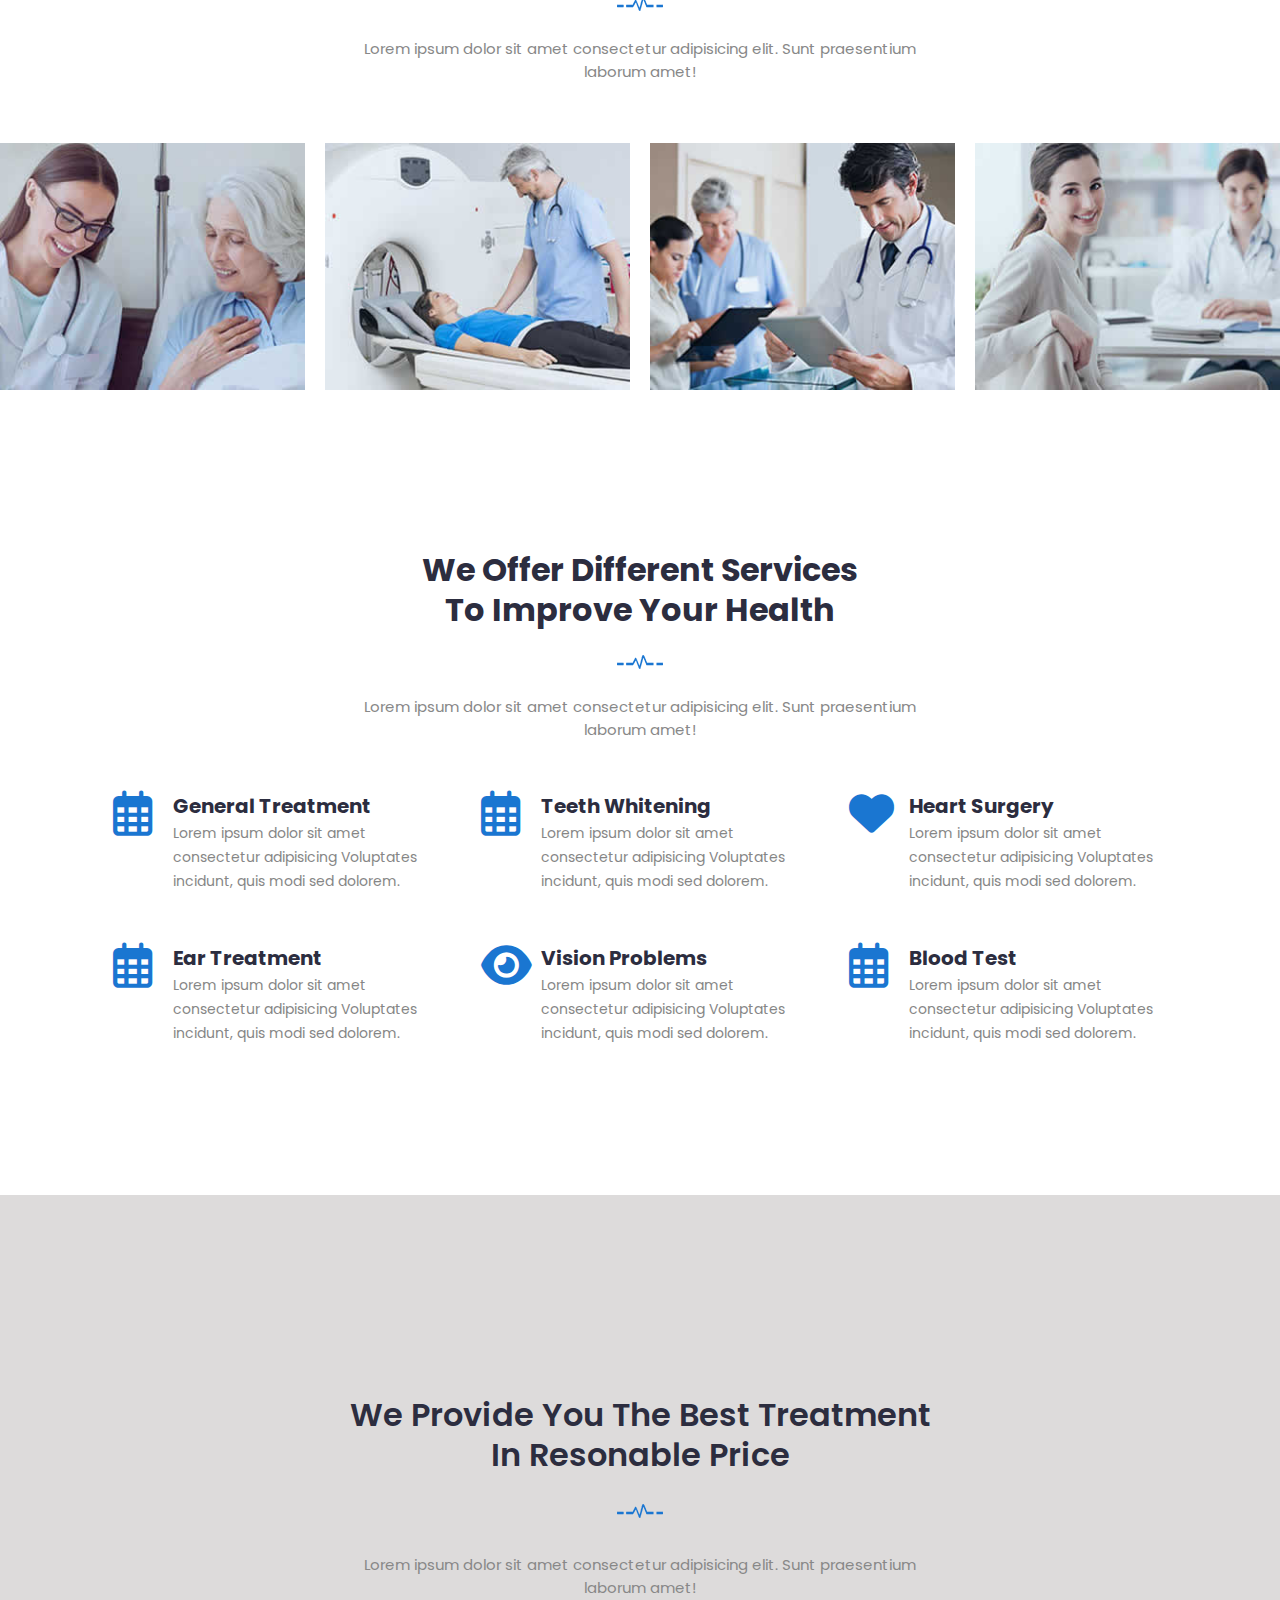
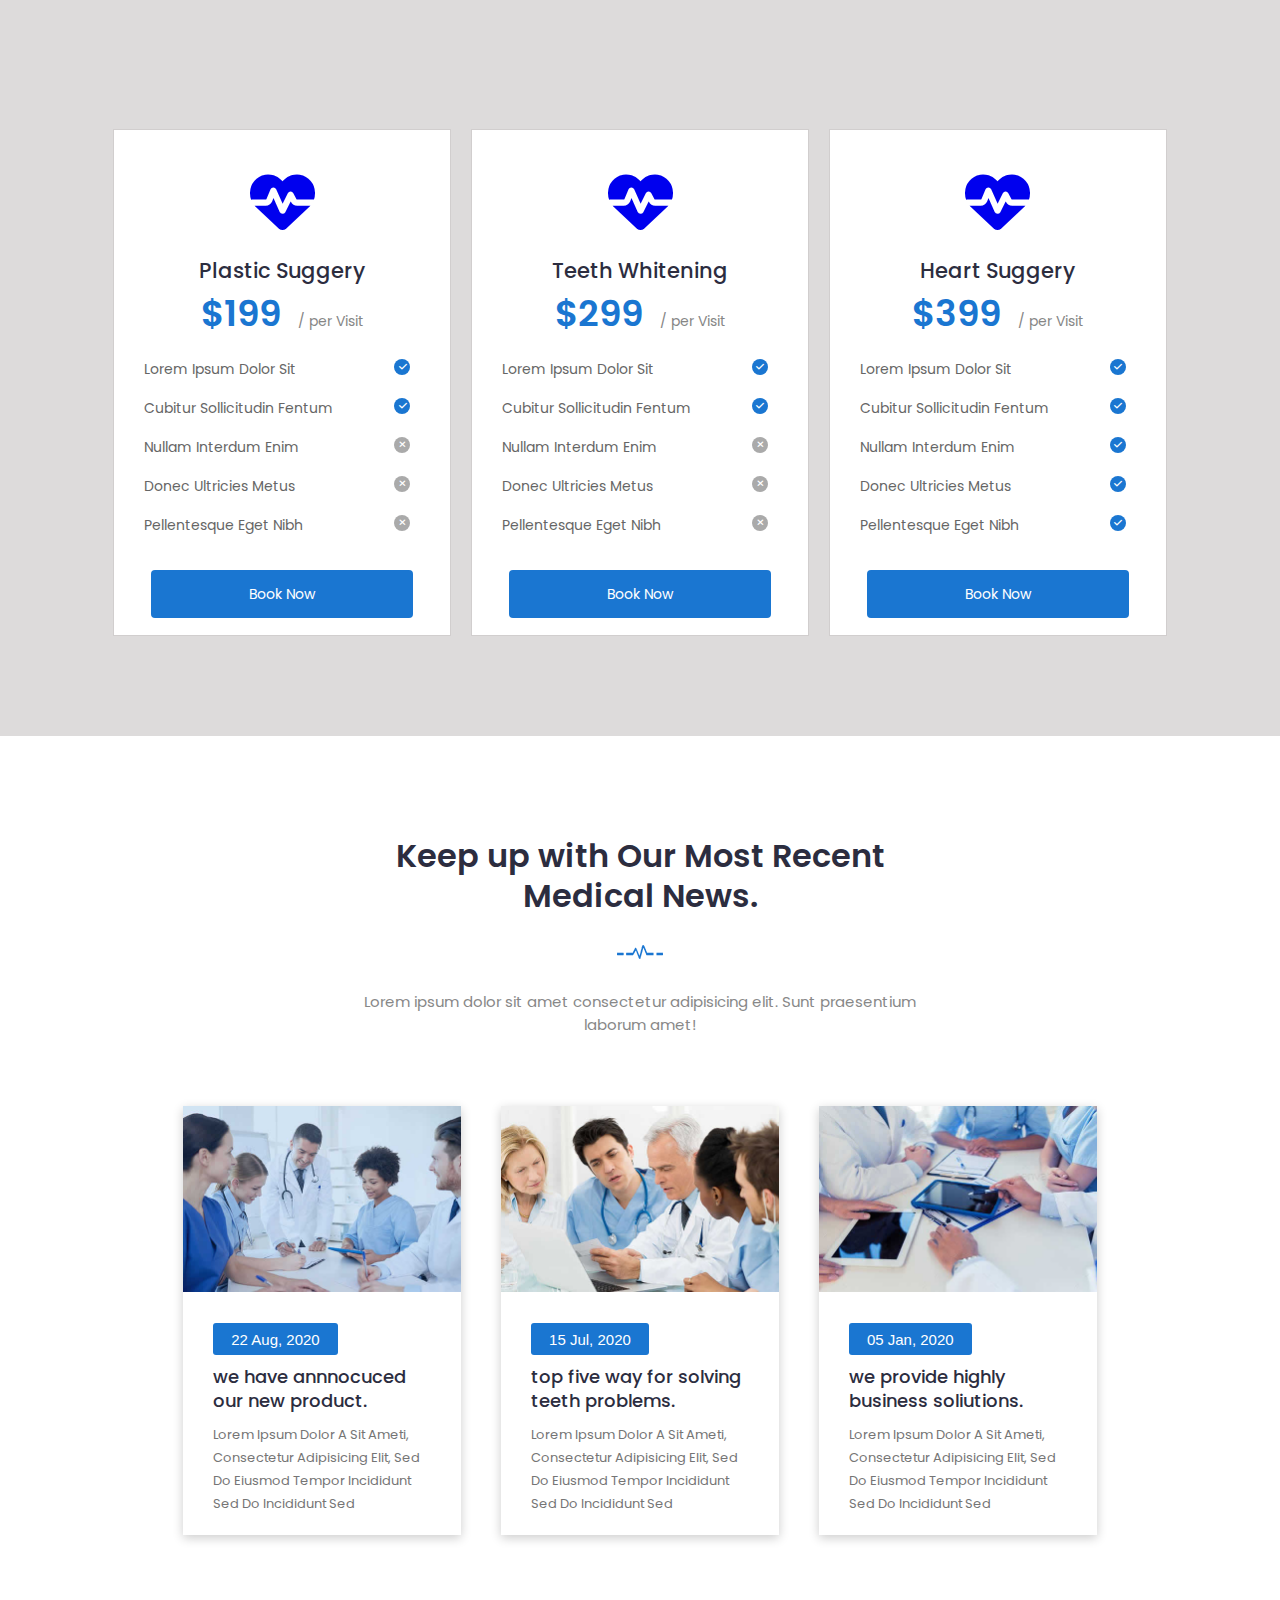
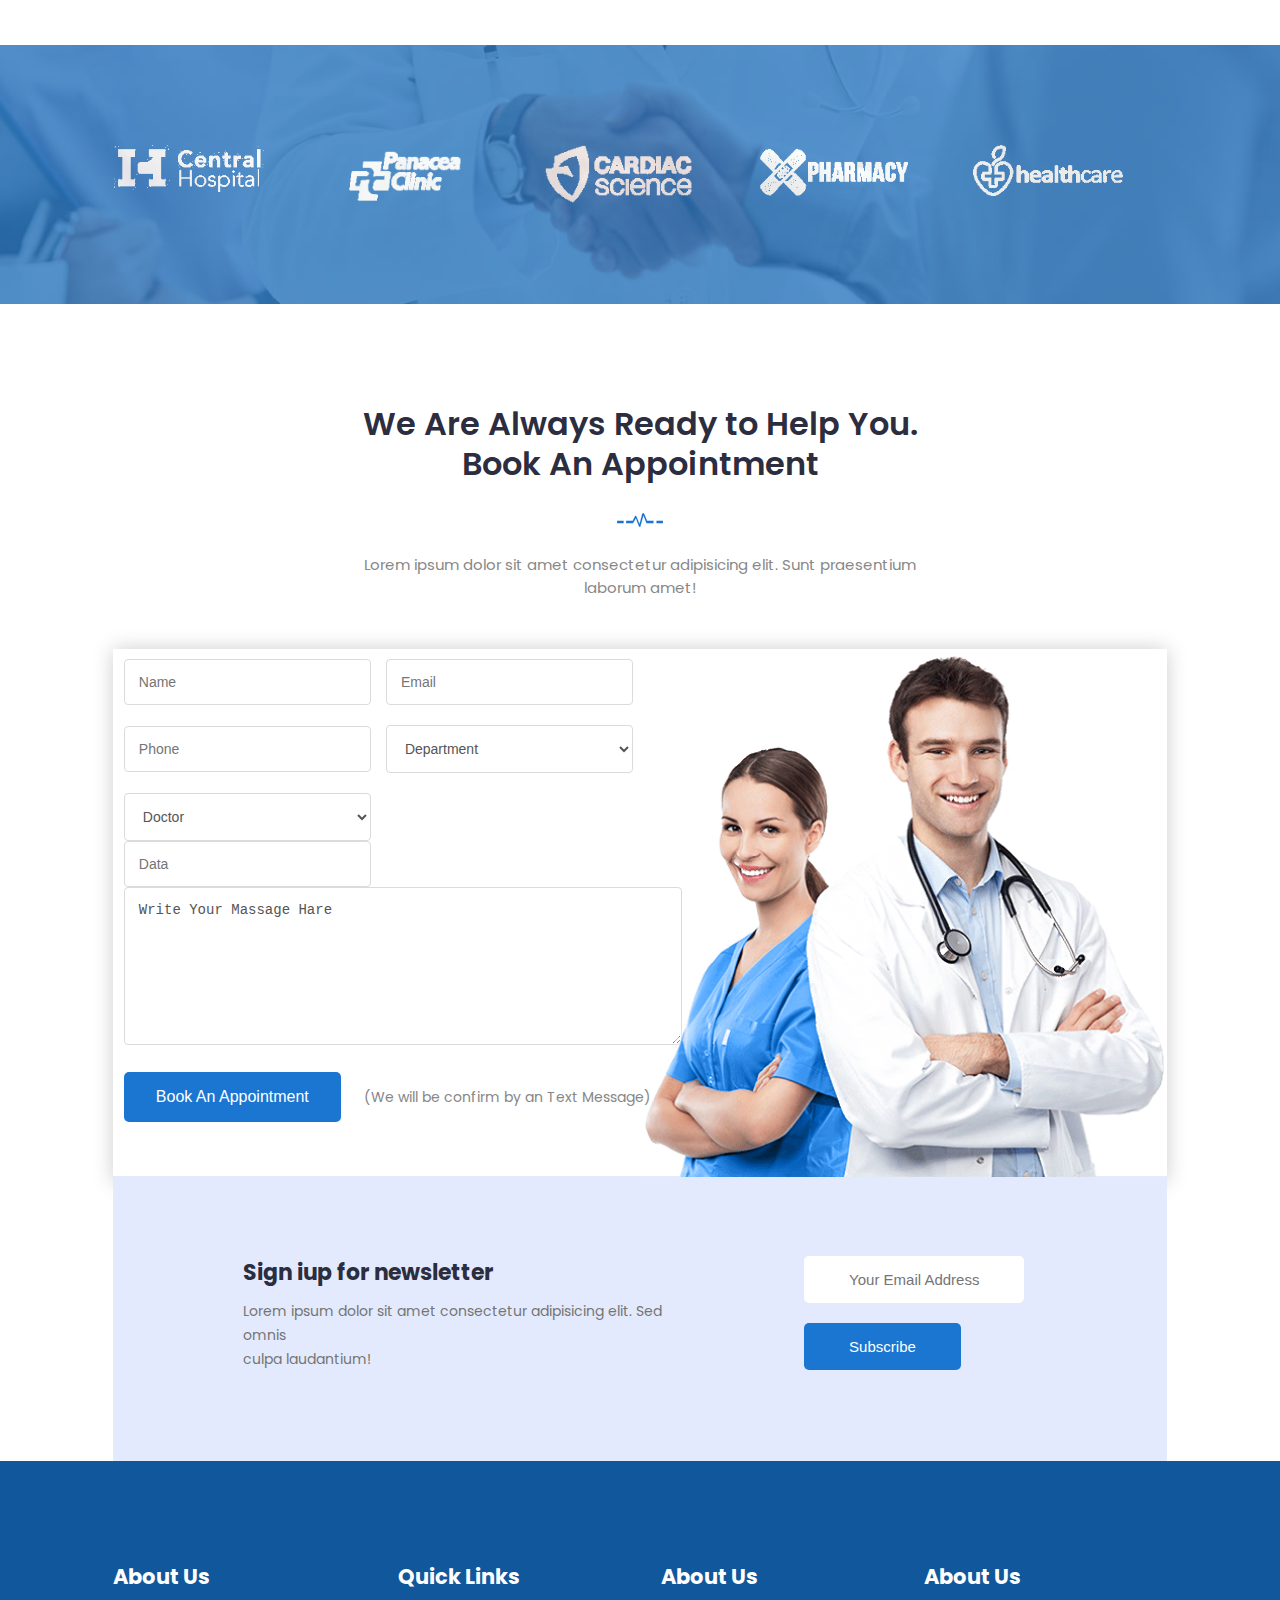
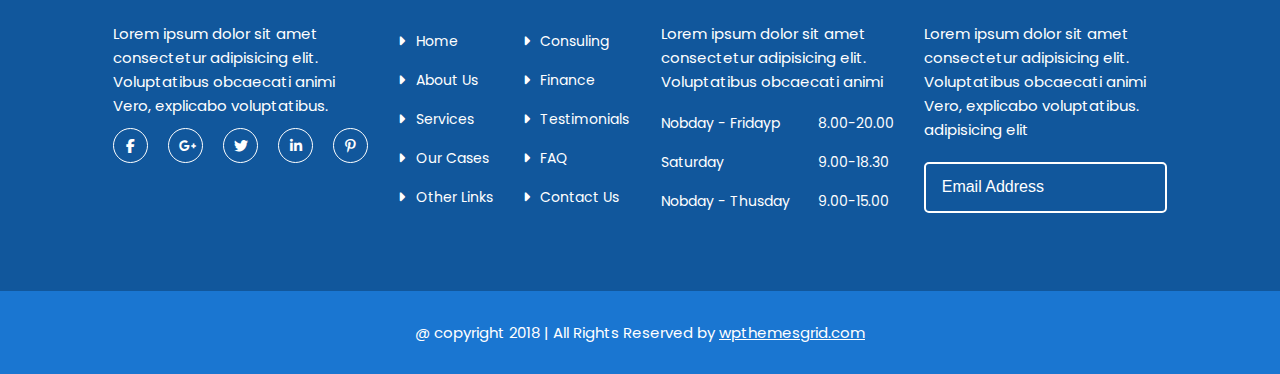
==== commit 9ffa317f: "i am just title change" ====
--- a/index.html
+++ b/index.html
@@ -423,7 +423,7 @@
                     <div class="icons-info">
                         <a href="javascript:void(0)"><i class="fa-regular fa-calendar-days icon-size3"></i></a>
                         <div class="contant">
-                        <h4>Blood transfusion</h4>
+                        <h4>Blood Test</h4>
                         <p>Lorem ipsum dolor sit amet <br>consectetur adipisicing Voluptates <br> incidunt, quis modi
                             sed dolorem.</p>
                         </div>
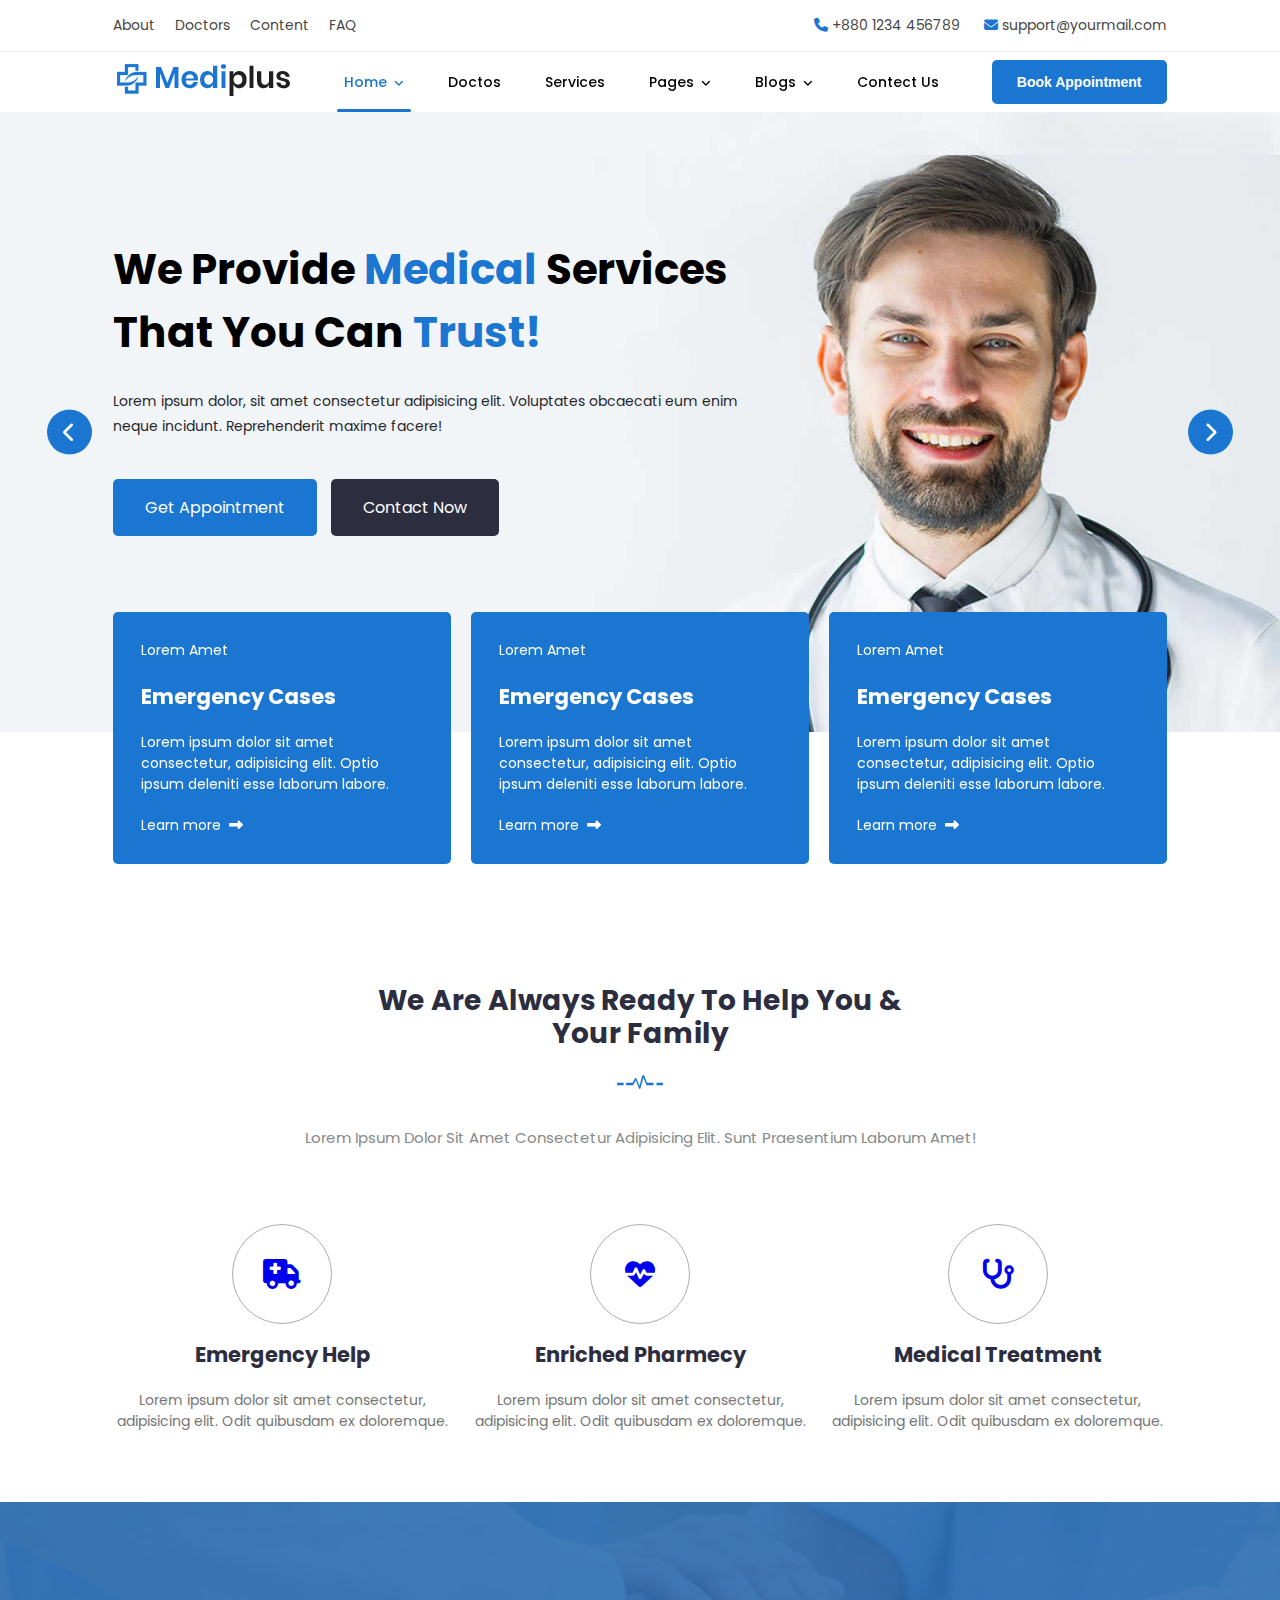
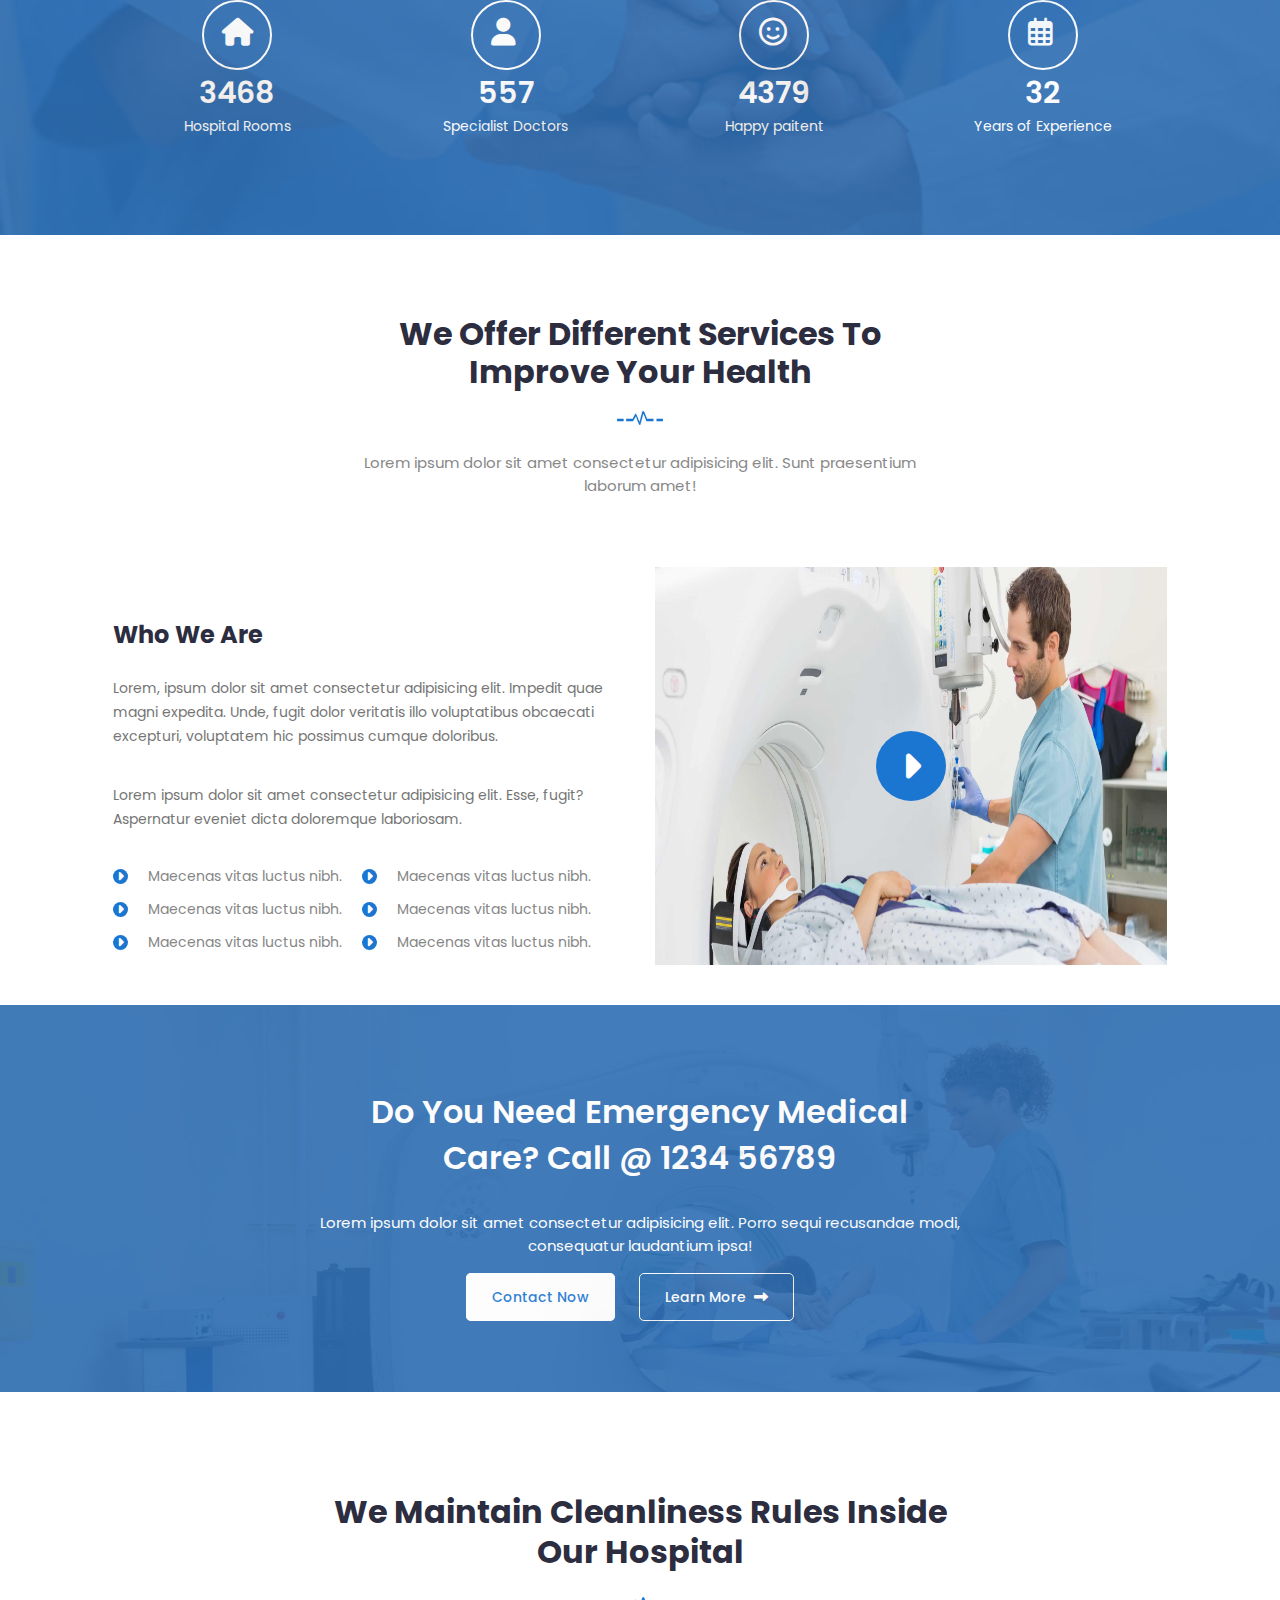
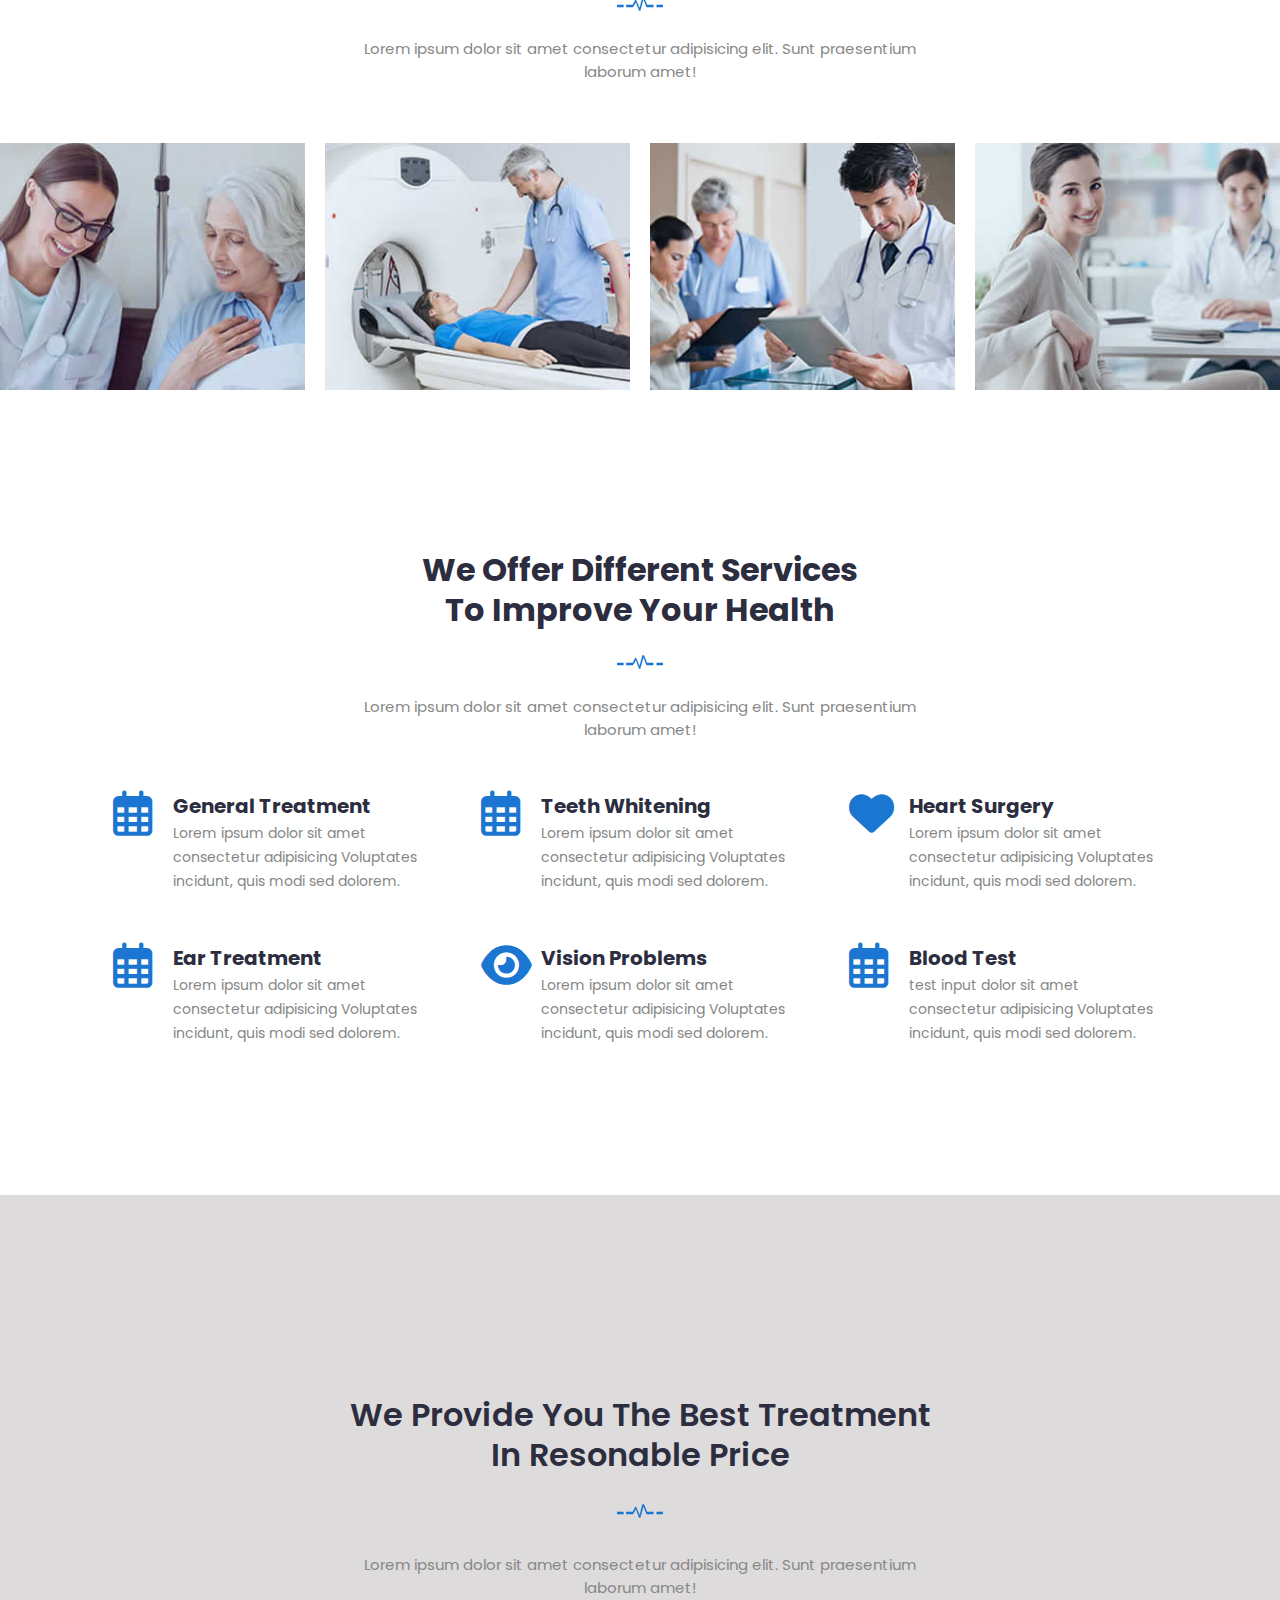
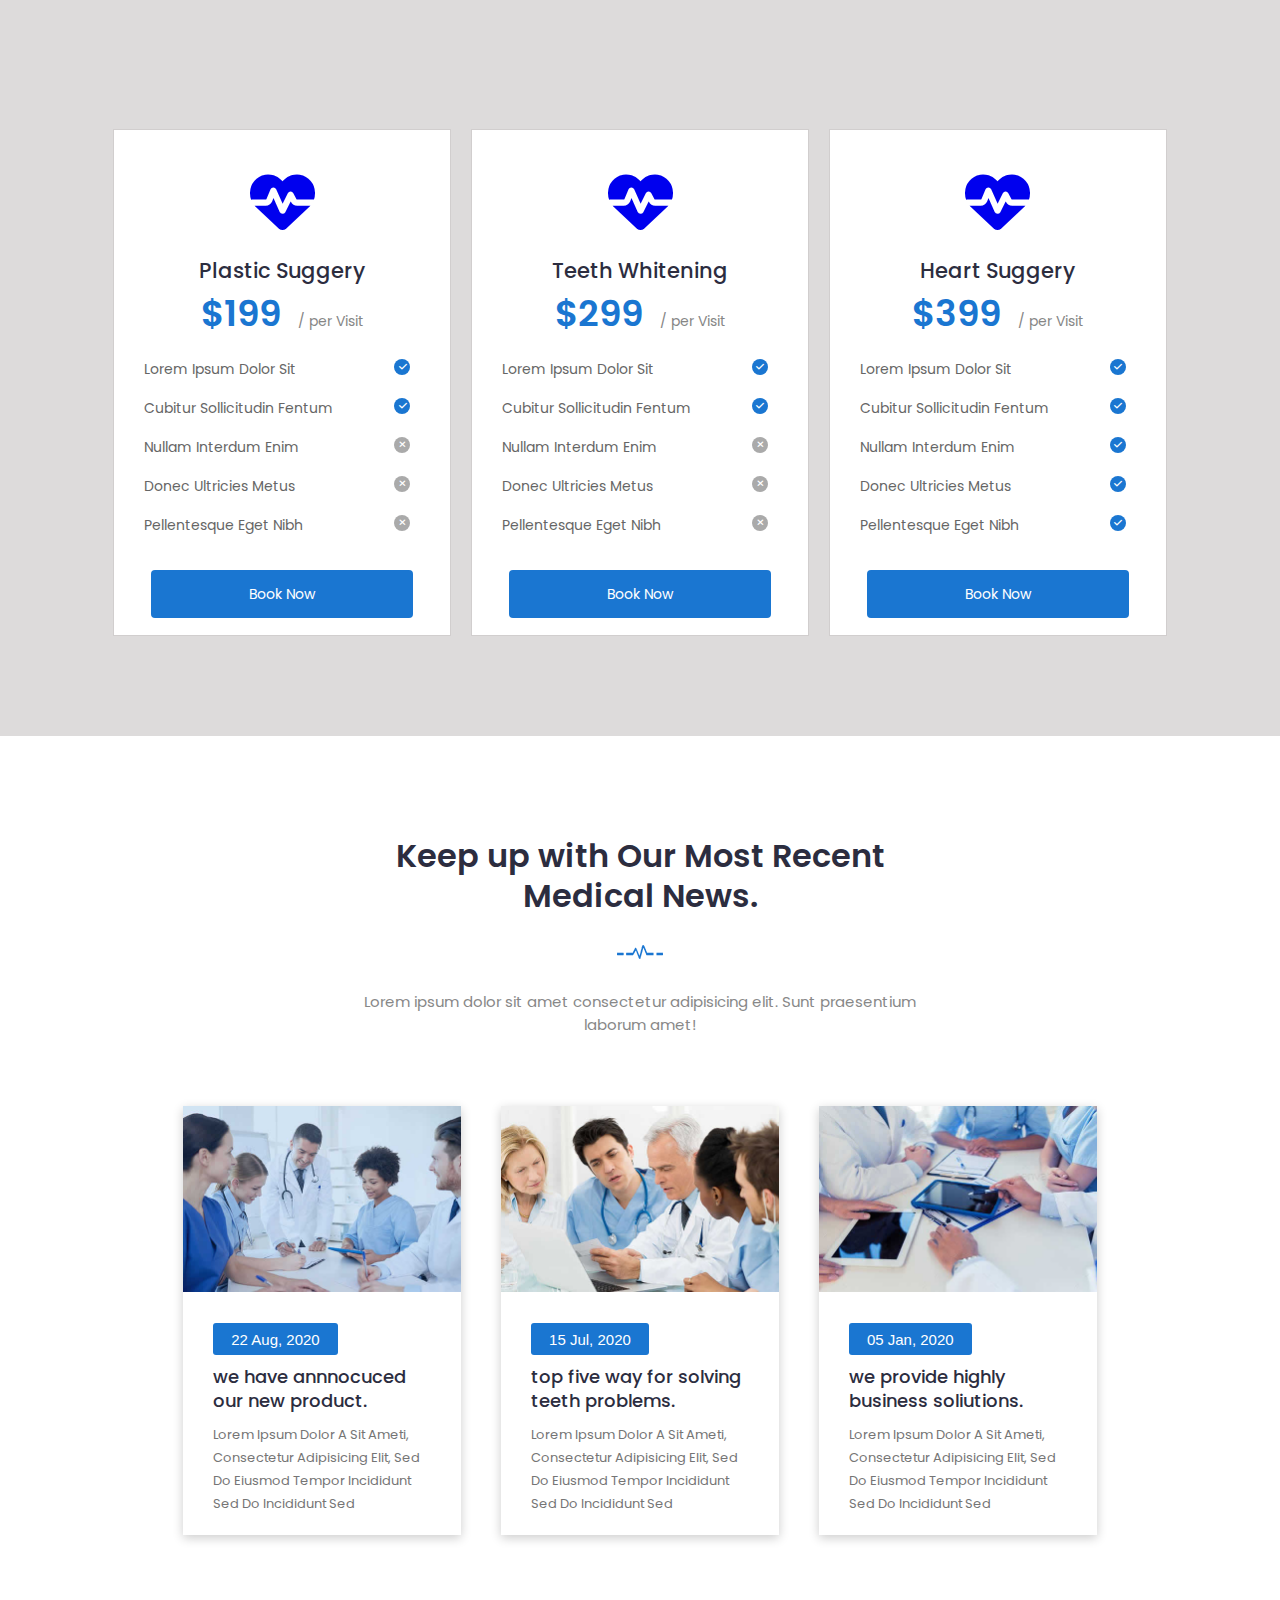
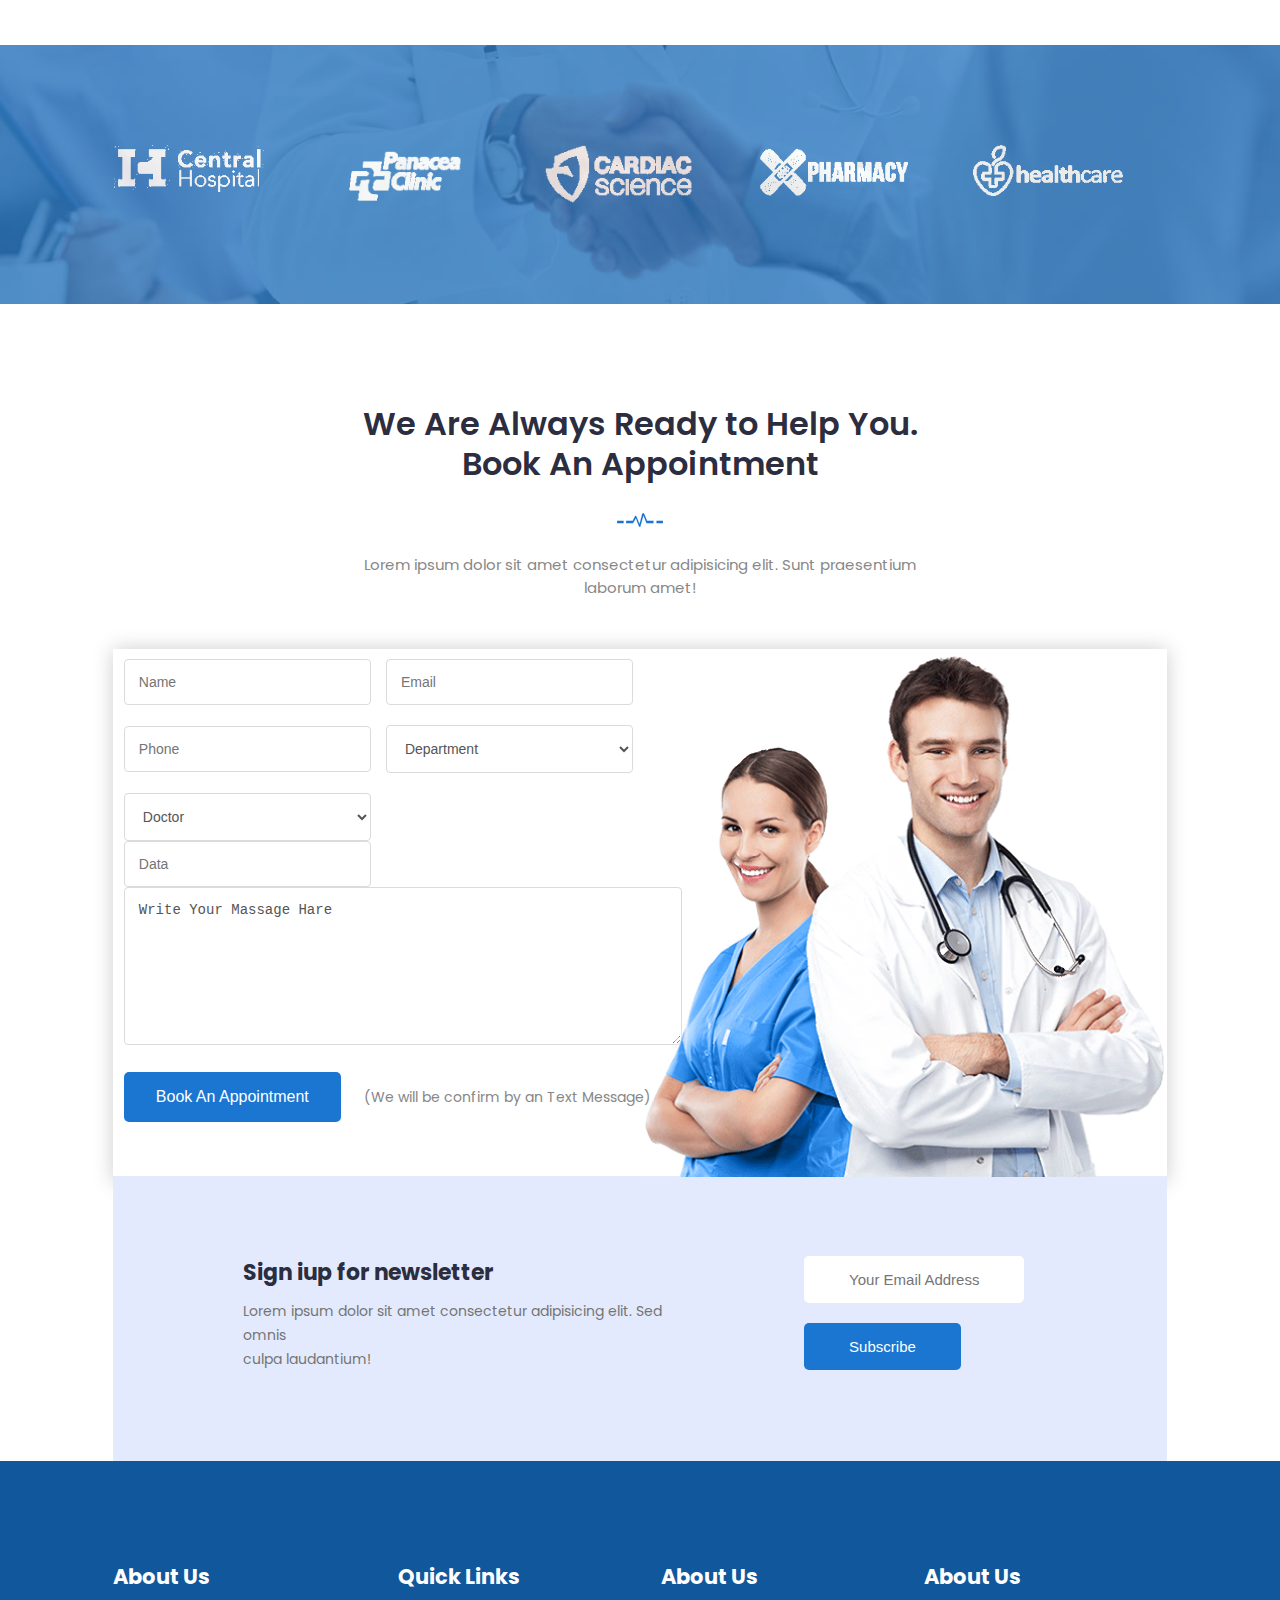
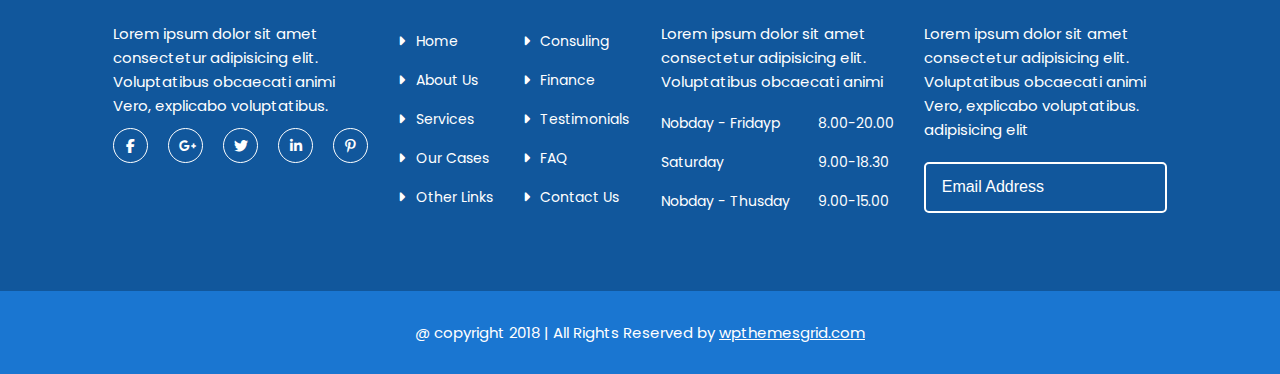
==== commit 5c97dbf1: "just content change for blog page" ====
--- a/index.html
+++ b/index.html
@@ -424,7 +424,7 @@
                         <a href="javascript:void(0)"><i class="fa-regular fa-calendar-days icon-size3"></i></a>
                         <div class="contant">
                         <h4>Blood Test</h4>
-                        <p>Lorem ipsum dolor sit amet <br>consectetur adipisicing Voluptates <br> incidunt, quis modi
+                        <p>test input dolor sit amet <br>consectetur adipisicing Voluptates <br> incidunt, quis modi
                             sed dolorem.</p>
                         </div>
                     </div>
